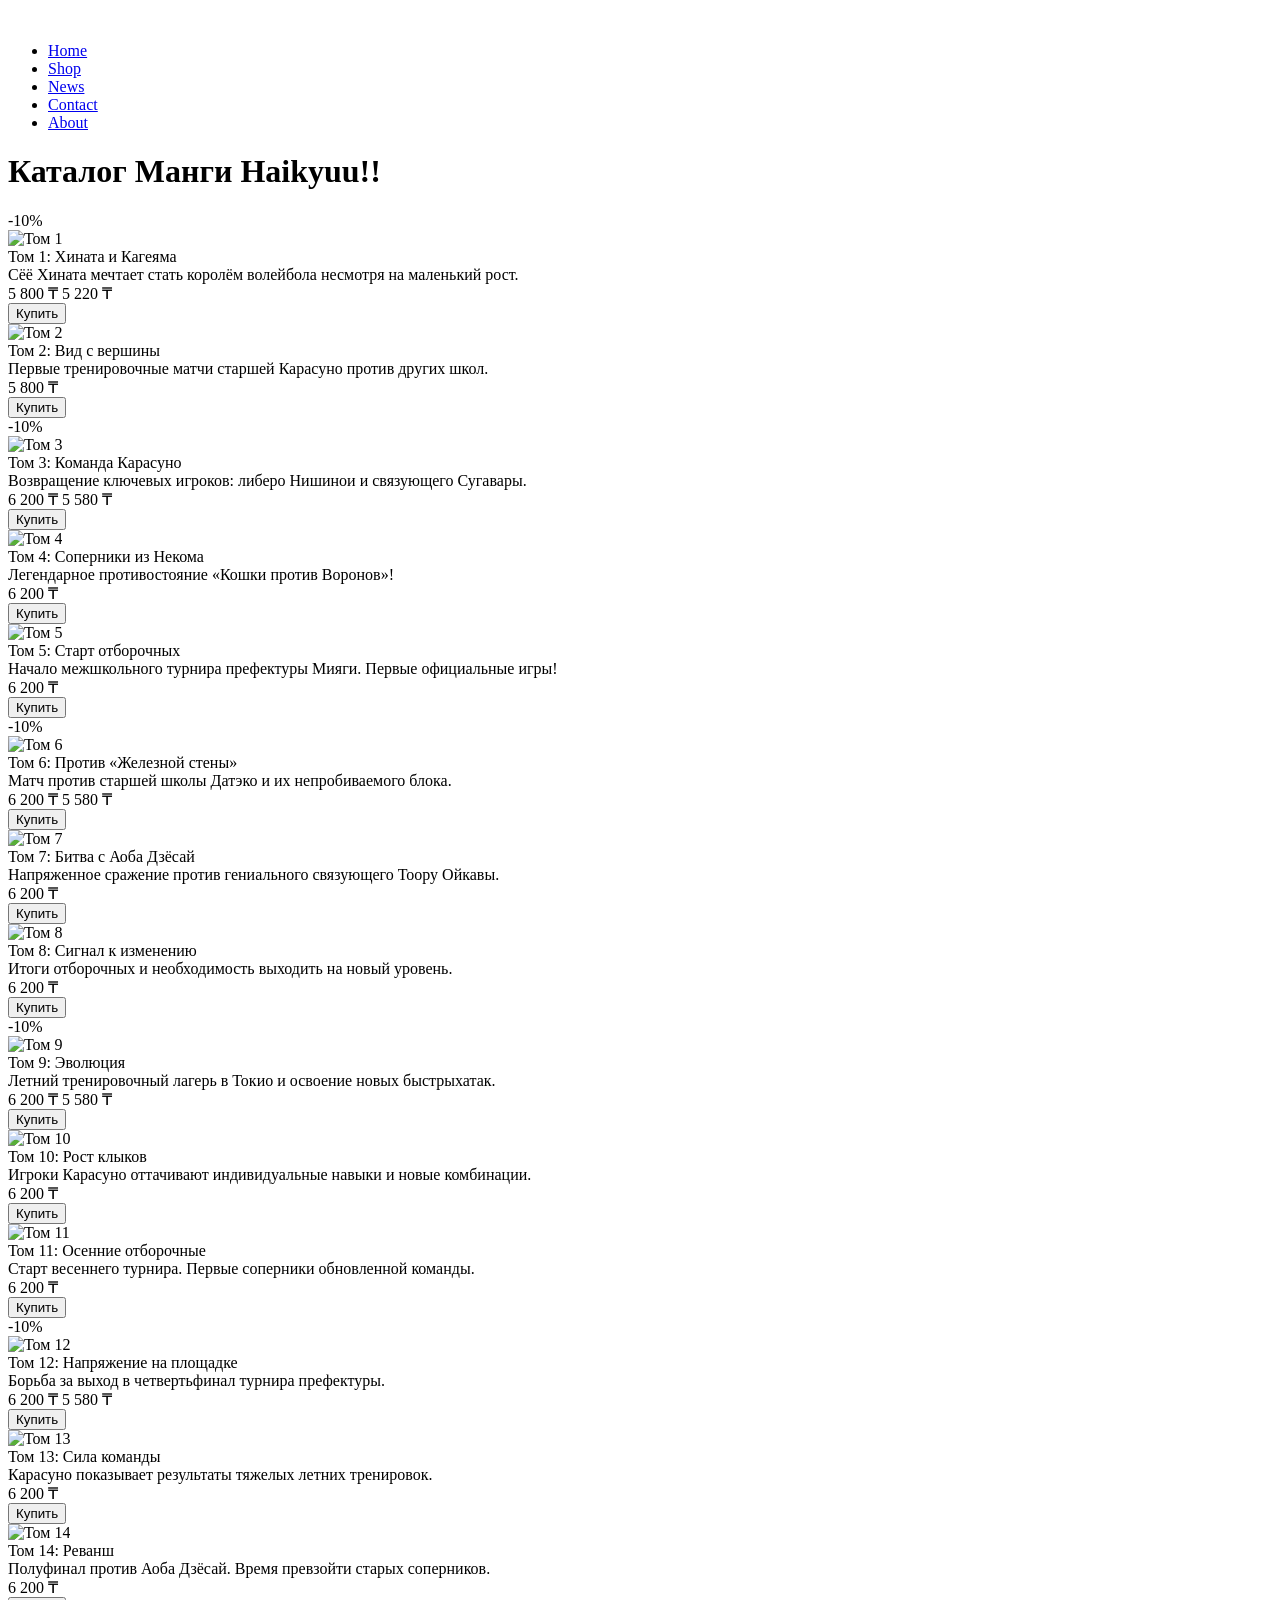
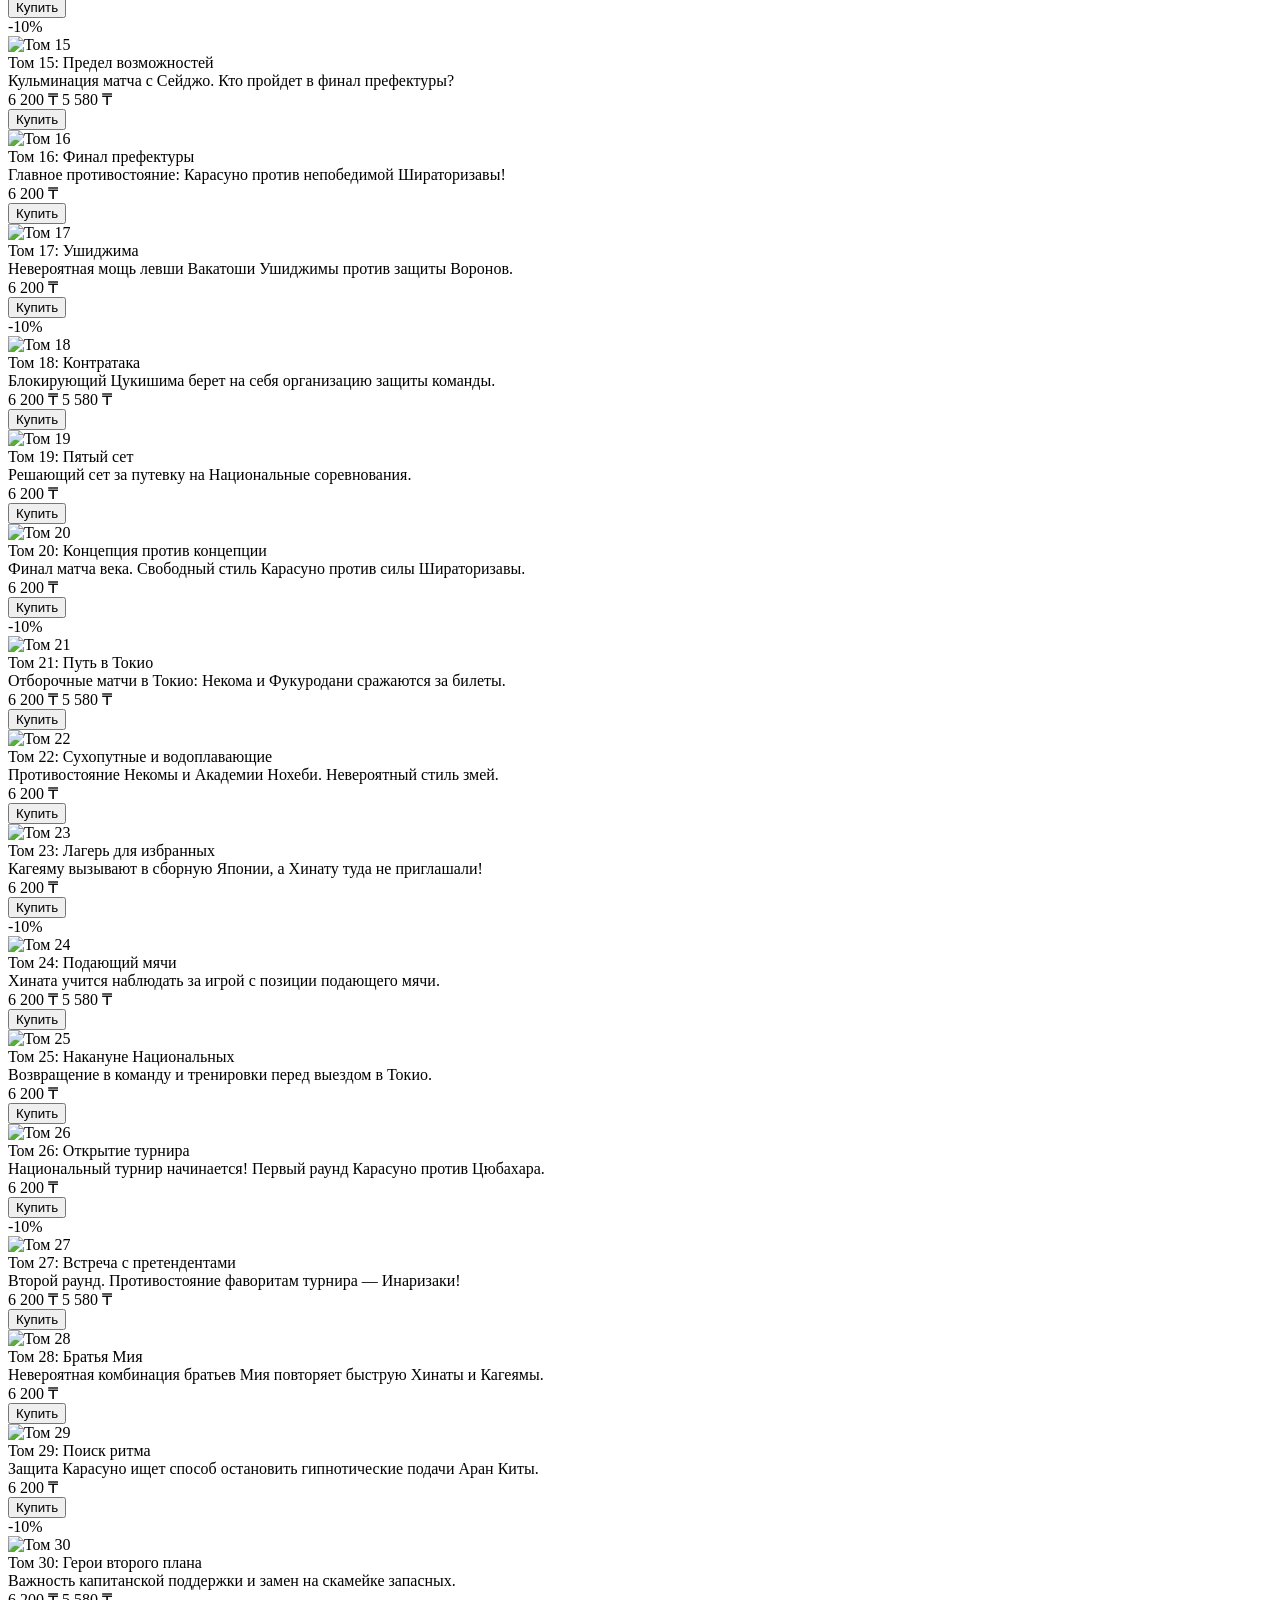
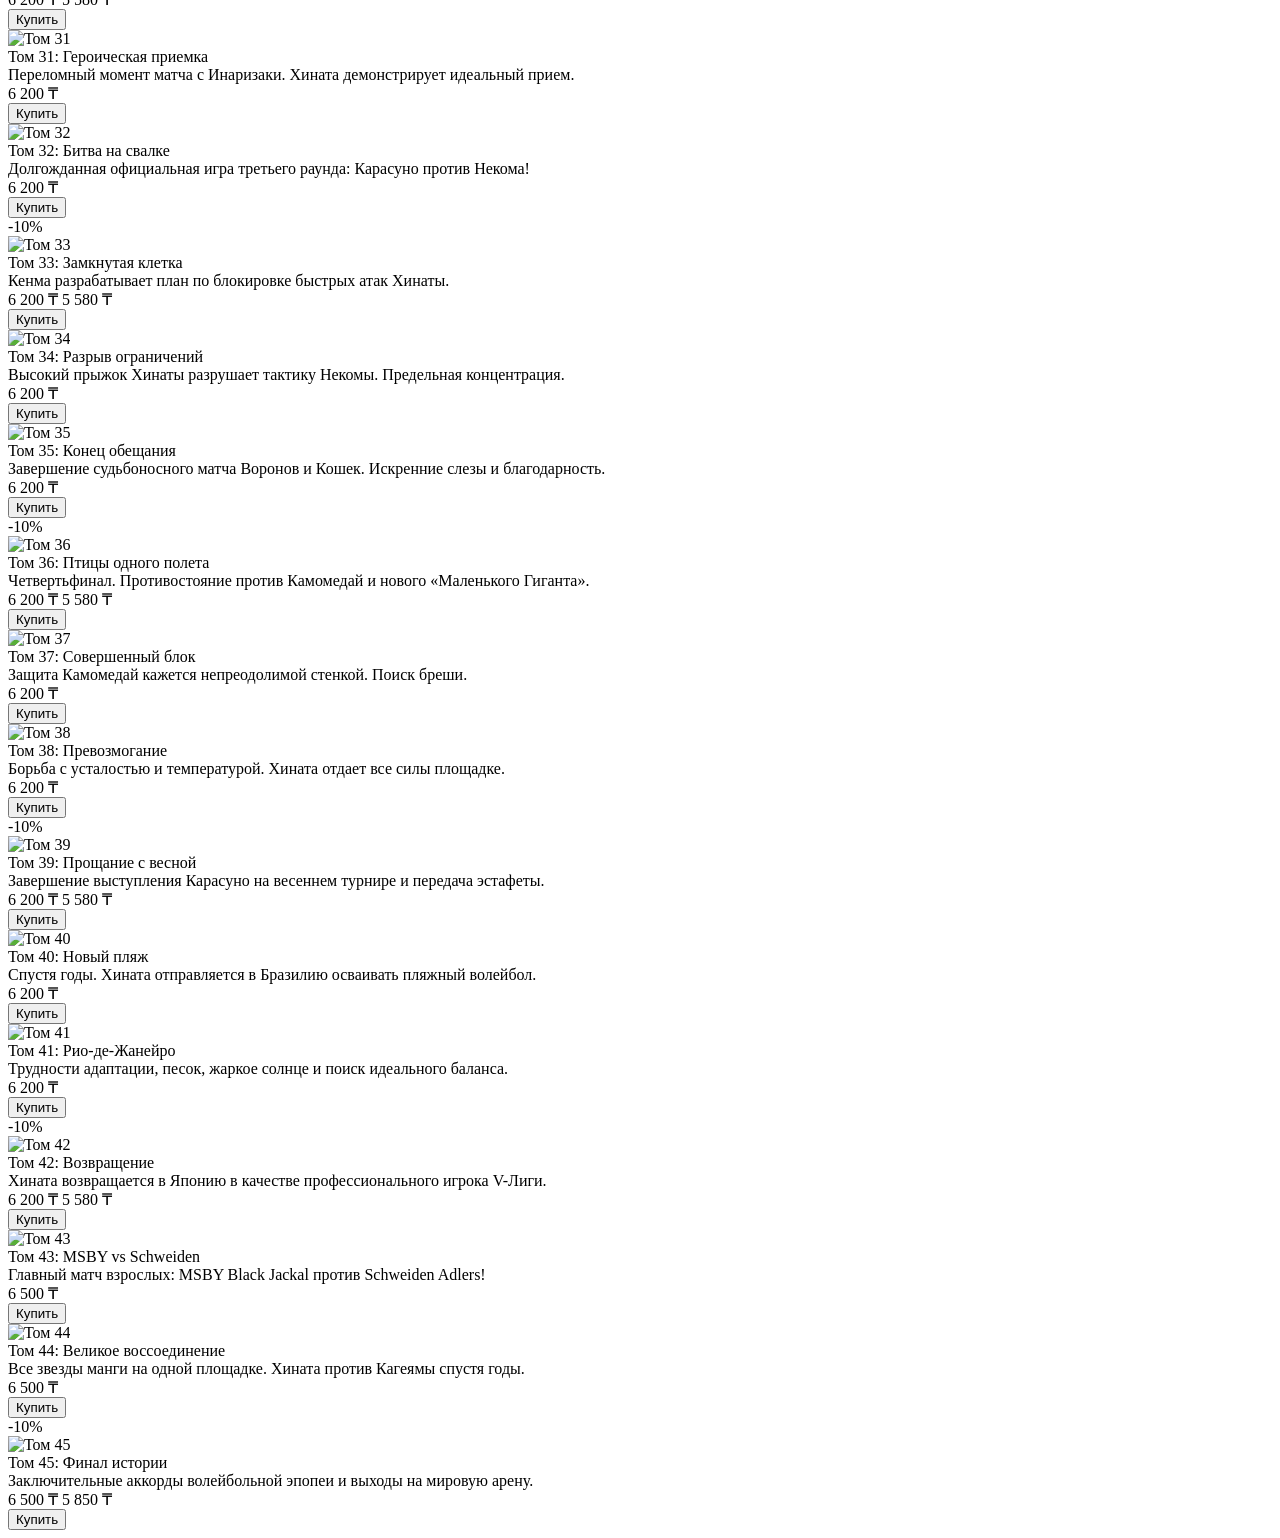
==== manga.html @ 7423c086 "add all files" ====
<!DOCTYPE html>
<html lang="en">
<head>
    <meta charset="UTF-8">
    <meta name="viewport" content="width=device-width, initial-scale=1.0">
    <title>Hakiyuu Store - Manga Catalog</title>
</head>
<body>
 <header>
        <div class="logo">
            <a href="./Project.html">
                <img src="https://logos-world.net/wp-content/uploads/2021/08/Haikyuu-Logo.png" alt="">
            </a></div>
        <ul>
            <li><a href="./Project.html">Home</a></li>
            <li><a href="#shop">Shop</a></li>
            <li><a href="#news">News</a></li>
            <li><a href="#contact">Contact</a></li>
            <li><a href="#about">About</a></li>
        </ul>
    </header>

    <h1 class="page-title">Каталог Манги Haikyuu!!</h1>

    <div class="catalog-grid">

        <div class="card">
            <span class="discount-badge">-10%</span>
            <div class="card-img-wrap">
                <img src="https://dw9to29mmj727.cloudfront.net/products/1421587661.jpg" alt="Том 1">
            </div>
            <div class="card-body">
                <div>
                    <div class="card-title">Том 1: Хината и Кагеяма</div>
                    <div class="card-text">Сёё Хината мечтает стать королём волейбола несмотря на маленький рост.</div>
                </div>
                <div class="card-footer">
                    <div class="price-container">
                        <span class="old-price">5 800 ₸</span>
                        <span class="price">5 220 ₸</span>
                    </div>
                    <button class="btn-buy">Купить</button>
                </div>
            </div>
        </div>

        <div class="card">
            <div class="card-img-wrap">
                <img src="https://dw9to29mmj727.cloudfront.net/products/142158767X.jpg" alt="Том 2">
            </div>
            <div class="card-body">
                <div>
                    <div class="card-title">Том 2: Вид с вершины</div>
                    <div class="card-text">Первые тренировочные матчи старшей Карасуно против других школ.</div>
                </div>
                <div class="card-footer">
                    <div class="price-container">
                        <span class="price">5 800 ₸</span>
                    </div>
                    <button class="btn-buy">Купить</button>
                </div>
            </div>
        </div>

        <div class="card">
            <span class="discount-badge">-10%</span>
            <div class="card-img-wrap">
                <img src="https://dw9to29mmj727.cloudfront.net/products/1421587688.jpg" alt="Том 3">
            </div>
            <div class="card-body">
                <div>
                    <div class="card-title">Том 3: Команда Карасуно</div>
                    <div class="card-text">Возвращение ключевых игроков: либеро Нишинои и связующего Сугавары.</div>
                </div>
                <div class="card-footer">
                    <div class="price-container">
                        <span class="old-price">6 200 ₸</span>
                        <span class="price">5 580 ₸</span>
                    </div>
                    <button class="btn-buy">Купить</button>
                </div>
            </div>
        </div>

        <div class="card">
            <div class="card-img-wrap">
                <img src="https://dw9to29mmj727.cloudfront.net/products/1421587696.jpg" alt="Том 4">
            </div>
            <div class="card-body">
                <div>
                    <div class="card-title">Том 4: Соперники из Некома</div>
                    <div class="card-text">Легендарное противостояние «Кошки против Воронов»!</div>
                </div>
                <div class="card-footer">
                    <div class="price-container">
                        <span class="price">6 200 ₸</span>
                    </div>
                    <button class="btn-buy">Купить</button>
                </div>
            </div>
        </div>

        <div class="card">
            <div class="card-img-wrap">
                <img src="https://dw9to29mmj727.cloudfront.net/products/142158770X.jpg" alt="Том 5"></div>
            <div class="card-body">
                <div>
                    <div class="card-title">Том 5: Старт отборочных</div>
                    <div class="card-text">Начало межшкольного турнира префектуры Мияги. Первые официальные игры!</div>
                </div>
                <div class="card-footer">
                    <div class="price-container"><span class="price">6 200 ₸</span></div>
                    <button class="btn-buy">Купить</button>
                </div>
            </div>
        </div>

        <div class="card">
            <span class="discount-badge">-10%</span>
            <div class="card-img-wrap">
                <img src="https://dw9to29mmj727.cloudfront.net/products/1421588587.jpg" alt="Том 6"></div>
            <div class="card-body">
                <div>
                    <div class="card-title">Том 6: Против «Железной стены»</div>
                    <div class="card-text">Матч против старшей школы Датэко и их непробиваемого блока.</div>
                </div>
                <div class="card-footer">
                    <div class="price-container">
                        <span class="old-price">6 200 ₸</span>
                        <span class="price">5 580 ₸</span>
                    </div>
                    <button class="btn-buy">Купить</button>
                </div>
            </div>
        </div>

        <div class="card">
            <div class="card-img-wrap">
                <img src="https://dw9to29mmj727.cloudfront.net/products/142159062X.jpg" alt="Том 7"></div>
            <div class="card-body">
                <div>
                    <div class="card-title">Том 7: Битва с Аоба Дзёсай</div>
                    <div class="card-text">Напряженное сражение против гениального связующего Тоору Ойкавы.</div>
                </div>
                <div class="card-footer">
                    <div class="price-container"><span class="price">6 200 ₸</span></div>
                    <button class="btn-buy">Купить</button>
                </div>
            </div>
        </div>

        <div class="card">
            <div class="card-img-wrap">
                <img src="https://dw9to29mmj727.cloudfront.net/products/1421590980.jpg" alt="Том 8"></div>
            <div class="card-body">
                <div>
                    <div class="card-title">Том 8: Сигнал к изменению</div>
                    <div class="card-text">Итоги отборочных и необходимость выходить на новый уровень.</div>
                </div>
                <div class="card-footer">
                    <div class="price-container"><span class="price">6 200 ₸</span></div>
                    <button class="btn-buy">Купить</button>
                </div>
            </div>
        </div>

        <div class="card">
            <span class="discount-badge">-10%</span>
            <div class="card-img-wrap">
                <img src="https://dw9to29mmj727.cloudfront.net/products/1421590999.jpg" alt="Том 9"></div>
            <div class="card-body">
                <div>
                    <div class="card-title">Том 9: Эволюция</div>
                    <div class="card-text">Летний тренировочный лагерь в Токио и освоение новых быстрыхатак.</div>
                </div>
                <div class="card-footer">
                    <div class="price-container">
                        <span class="old-price">6 200 ₸</span>
                        <span class="price">5 580 ₸</span>
                    </div>
                    <button class="btn-buy">Купить</button>
                </div>
            </div>
        </div>

        <div class="card">
            <div class="card-img-wrap">
                <img src="https://dw9to29mmj727.cloudfront.net/products/1421591006.jpg" alt="Том 10"></div>
            <div class="card-body">
                <div>
                    <div class="card-title">Том 10: Рост клыков</div>
                    <div class="card-text">Игроки Карасуно оттачивают индивидуальные навыки и новые комбинации.</div>
                </div>
                <div class="card-footer">
                    <div class="price-container"><span class="price">6 200 ₸</span></div>
                    <button class="btn-buy">Купить</button>
                </div>
            </div>
        </div>

        <div class="card">
            <div class="card-img-wrap">
                <img src="https://dw9to29mmj727.cloudfront.net/products/1421591014.jpg" alt="Том 11"></div>
            <div class="card-body">
                <div>
                    <div class="card-title">Том 11: Осенние отборочные</div>
                    <div class="card-text">Старт весеннего турнира. Первые соперники обновленной команды.</div>
                </div>
                <div class="card-footer">
                    <div class="price-container"><span class="price">6 200 ₸</span></div>
                    <button class="btn-buy">Купить</button>
                </div>
            </div>
        </div>

        <div class="card">
            <span class="discount-badge">-10%</span>
            <div class="card-img-wrap">
                <img src="https://dw9to29mmj727.cloudfront.net/products/1421591022.jpg" alt="Том 12"></div>
            <div class="card-body">
                <div>
                    <div class="card-title">Том 12: Напряжение на площадке</div>
                    <div class="card-text">Борьба за выход в четвертьфинал турнира префектуры.</div>
                </div>
                <div class="card-footer">
                    <div class="price-container">
                        <span class="old-price">6 200 ₸</span>
                        <span class="price">5 580 ₸</span>
                    </div>
                    <button class="btn-buy">Купить</button>
                </div>
            </div>
        </div>

        <div class="card">
            <div class="card-img-wrap">
                <img src="https://dw9to29mmj727.cloudfront.net/products/1421591030.jpg" alt="Том 13"></div>
            <div class="card-body">
                <div>
                    <div class="card-title">Том 13: Сила команды</div>
                    <div class="card-text">Карасуно показывает результаты тяжелых летних тренировок.</div>
                </div>
                <div class="card-footer">
                    <div class="price-container"><span class="price">6 200 ₸</span></div>
                    <button class="btn-buy">Купить</button>
                </div>
            </div>
        </div>

        <div class="card">
            <div class="card-img-wrap">
                <img src="https://dw9to29mmj727.cloudfront.net/products/1421591049.jpg" alt="Том 14"></div>
            <div class="card-body">
                <div>
                    <div class="card-title">Том 14: Реванш</div>
                    <div class="card-text">Полуфинал против Аоба Дзёсай. Время превзойти старых соперников.</div>
                </div>
                <div class="card-footer">
                    <div class="price-container"><span class="price">6 200 ₸</span></div>
                    <button class="btn-buy">Купить</button>
                </div>
            </div>
        </div>

        <div class="card">
            <span class="discount-badge">-10%</span>
            <div class="card-img-wrap">
                <img src="https://dw9to29mmj727.cloudfront.net/products/1421591057.jpg" alt="Том 15"></div>
            <div class="card-body">
                <div>
                    <div class="card-title">Том 15: Предел возможностей</div>
                    <div class="card-text">Кульминация матча с Сейджо. Кто пройдет в финал префектуры?</div>
                </div>
                <div class="card-footer">
                    <div class="price-container">
                        <span class="old-price">6 200 ₸</span>
                        <span class="price">5 580 ₸</span>
                    </div>
                    <button class="btn-buy">Купить</button>
                </div>
            </div>
        </div>

        <div class="card">
            <div class="card-img-wrap">
                <img src="https://dw9to29mmj727.cloudfront.net/products/1421591065.jpg" alt="Том 16"></div>
            <div class="card-body">
                <div>
                    <div class="card-title">Том 16: Финал префектуры</div>
                    <div class="card-text">Главное противостояние: Карасуно против непобедимой Шираторизавы!</div>
                </div>
                <div class="card-footer">
                    <div class="price-container"><span class="price">6 200 ₸</span></div>
                    <button class="btn-buy">Купить</button>
                </div>
            </div>
        </div>

        <div class="card">
            <div class="card-img-wrap">
                <img src="https://dw9to29mmj727.cloudfront.net/products/1421591073.jpg" alt="Том 17"></div>
            <div class="card-body">
                <div>
                    <div class="card-title">Том 17: Ушиджима</div>
                    <div class="card-text">Невероятная мощь левши Вакатоши Ушиджимы против защиты Воронов.</div>
                </div>
                <div class="card-footer">
                    <div class="price-container"><span class="price">6 200 ₸</span></div>
                    <button class="btn-buy">Купить</button>
                </div>
            </div>
        </div>

        <div class="card">
            <span class="discount-badge">-10%</span>
            <div class="card-img-wrap">
                <img src="https://dw9to29mmj727.cloudfront.net/products/1421591081.jpg" alt="Том 18"></div>
            <div class="card-body">
                <div>
                    <div class="card-title">Том 18: Контратака</div>
                    <div class="card-text">Блокирующий Цукишима берет на себя организацию защиты команды.</div>
                </div>
                <div class="card-footer">
                    <div class="price-container">
                        <span class="old-price">6 200 ₸</span>
                        <span class="price">5 580 ₸</span>
                    </div>
                    <button class="btn-buy">Купить</button>
                </div>
            </div>
        </div>

        <div class="card">
            <div class="card-img-wrap">
                <img src="https://dw9to29mmj727.cloudfront.net/products/142159109X.jpg" alt="Том 19"></div>
            <div class="card-body">
                <div>
                    <div class="card-title">Том 19: Пятый сет</div>
                    <div class="card-text">Решающий сет за путевку на Национальные соревнования.</div>
                </div>
                <div class="card-footer">
                    <div class="price-container"><span class="price">6 200 ₸</span></div>
                    <button class="btn-buy">Купить</button>
                </div>
            </div>
        </div>

        <div class="card">
            <div class="card-img-wrap">
                <img src="https://dw9to29mmj727.cloudfront.net/products/1421596075.jpg" alt="Том 20"></div>
            <div class="card-body">
                <div>
                    <div class="card-title">Том 20: Концепция против концепции</div>
                    <div class="card-text">Финал матча века. Свободный стиль Карасуно против силы Шираторизавы.</div>
                </div>
                <div class="card-footer">
                    <div class="price-container"><span class="price">6 200 ₸</span></div>
                    <button class="btn-buy">Купить</button></div>
            </div>
        </div>

        <div class="card">
            <span class="discount-badge">-10%</span>
            <div class="card-img-wrap">
                <img src="https://dw9to29mmj727.cloudfront.net/products/1421596083.jpg" alt="Том 21"></div>
            <div class="card-body">
                <div>
                    <div class="card-title">Том 21: Путь в Токио</div>
                    <div class="card-text">Отборочные матчи в Токио: Некома и Фукуродани сражаются за билеты.</div>
                </div>
                <div class="card-footer">
                    <div class="price-container">
                        <span class="old-price">6 200 ₸</span>
                        <span class="price">5 580 ₸</span>
                    </div>
                    <button class="btn-buy">Купить</button>
                </div>
            </div>
        </div>

        <div class="card">
            <div class="card-img-wrap">
                <img src="https://dw9to29mmj727.cloudfront.net/products/1421596091.jpg" alt="Том 22"></div>
            <div class="card-body">
                <div>
                    <div class="card-title">Том 22: Сухопутные и водоплавающие</div>
                    <div class="card-text">Противостояние Некомы и Академии Нохеби. Невероятный стиль змей.</div>
                </div>
                <div class="card-footer">
                    <div class="price-container"><span class="price">6 200 ₸</span></div>
                    <button class="btn-buy">Купить</button>
                </div>
            </div>
        </div>

        <div class="card">
            <div class="card-img-wrap">
                <img src="https://dw9to29mmj727.cloudfront.net/products/1421596105.jpg" alt="Том 23"></div>
            <div class="card-body">
                <div>
                    <div class="card-title">Том 23: Лагерь для избранных</div>
                    <div class="card-text">Кагеяму вызывают в сборную Японии, а Хинату туда не приглашали!</div>
                </div>
                <div class="card-footer">
                    <div class="price-container"><span class="price">6 200 ₸</span></div>
                    <button class="btn-buy">Купить</button>
                </div>
            </div>
        </div>

        <div class="card">
            <span class="discount-badge">-10%</span>
            <div class="card-img-wrap">
                <img src="https://dw9to29mmj727.cloudfront.net/products/1421596113.jpg" alt="Том 24"></div>
            <div class="card-body">
                <div>
                    <div class="card-title">Том 24: Подающий мячи</div>
                    <div class="card-text">Хината учится наблюдать за игрой с позиции подающего мячи.</div>
                </div>
                <div class="card-footer">
                    <div class="price-container">
                        <span class="old-price">6 200 ₸</span>
                        <span class="price">5 580 ₸</span>
                    </div>
                    <button class="btn-buy">Купить</button>
                </div>
            </div>
        </div>

        <div class="card">
            <div class="card-img-wrap">
                <img src="https://dw9to29mmj727.cloudfront.net/products/1421598078.jpg" alt="Том 25"></div>
            <div class="card-body">
                <div>
                    <div class="card-title">Том 25: Накануне Национальных</div>
                    <div class="card-text">Возвращение в команду и тренировки перед выездом в Токио.</div>
                </div>
                <div class="card-footer">
                    <div class="price-container"><span class="price">6 200 ₸</span></div>
                    <button class="btn-buy">Купить</button>
                </div>
            </div>
        </div>

        <div class="card">
            <div class="card-img-wrap">
                <img src="https://dw9to29mmj727.cloudfront.net/products/1421598175.jpg" alt="Том 26"></div>
            <div class="card-body">
                <div>
                    <div class="card-title">Том 26: Открытие турнира</div>
                    <div class="card-text">Национальный турнир начинается! Первый раунд Карасуно против Цюбахара.</div>
                </div>
                <div class="card-footer">
                    <div class="price-container"><span class="price">6 200 ₸</span></div>
                    <button class="btn-buy">Купить</button>
                </div>
            </div>
        </div>

        <div class="card">
            <span class="discount-badge">-10%</span>
            <div class="card-img-wrap">
                <img src="https://dw9to29mmj727.cloudfront.net/products/1974700410.jpg" alt="Том 27"></div>
            <div class="card-body">
                <div>
                    <div class="card-title">Том 27: Встреча с претендентами</div>
                    <div class="card-text">Второй раунд. Противостояние фаворитам турнира — Инаризаки!</div>
                </div>
                <div class="card-footer">
                    <div class="price-container">
                        <span class="old-price">6 200 ₸</span>
                        <span class="price">5 580 ₸</span>
                    </div>
                    <button class="btn-buy">Купить</button>
                </div>
            </div>
        </div>

        <div class="card">
            <div class="card-img-wrap">
                <img src="https://dw9to29mmj727.cloudfront.net/products/1974701050.jpg" alt="Том 28"></div>
            <div class="card-body">
                <div>
                    <div class="card-title">Том 28: Братья Мия</div>
                    <div class="card-text">Невероятная комбинация братьев Мия повторяет быструю Хинаты и Кагеямы.</div>
                </div>
                <div class="card-footer">
                    <div class="price-container"><span class="price">6 200 ₸</span></div>
                    <button class="btn-buy">Купить</button>
                </div>
            </div>
        </div>

        <div class="card">
            <div class="card-img-wrap">
                <img src="https://dw9to29mmj727.cloudfront.net/products/1974702200.jpg" alt="Том 29"></div>
            <div class="card-body">
                <div>
                    <div class="card-title">Том 29: Поиск ритма</div>
                    <div class="card-text">Защита Карасуно ищет способ остановить гипнотические подачи Аран Киты.</div>
                </div>
                <div class="card-footer">
                    <div class="price-container"><span class="price">6 200 ₸</span></div>
                    <button class="btn-buy">Купить</button>
                </div>
            </div>
        </div>

        <div class="card">
            <span class="discount-badge">-10%</span>
            <div class="card-img-wrap">
                <img src="https://dw9to29mmj727.cloudfront.net/products/1974702588.jpg" alt="Том 30"></div>
            <div class="card-body">
                <div>
                    <div class="card-title">Том 30: Герои второго плана</div>
                    <div class="card-text">Важность капитанской поддержки и замен на скамейке запасных.</div>
                </div>
                <div class="card-footer">
                    <div class="price-container">
                        <span class="old-price">6 200 ₸</span>
                        <span class="price">5 580 ₸</span>
                    </div>
                    <button class="btn-buy">Купить</button>
                </div>
            </div>
        </div>

        <div class="card">
            <div class="card-img-wrap">
                <img src="https://dw9to29mmj727.cloudfront.net/products/1974703959.jpg" alt="Том 31"></div>
            <div class="card-body">
                <div>
                    <div class="card-title">Том 31: Героическая приемка</div>
                    <div class="card-text">Переломный момент матча с Инаризаки. Хината демонстрирует идеальный прием.</div>
                </div>
                <div class="card-footer">
                    <div class="price-container"><span class="price">6 200 ₸</span></div>
                    <button class="btn-buy">Купить</button>
                </div>
            </div>
        </div>

        <div class="card">
            <div class="card-img-wrap">
                <img src="https://dw9to29mmj727.cloudfront.net/products/1974705056.jpg" alt="Том 32"></div>
            <div class="card-body">
                <div>
                    <div class="card-title">Том 32: Битва на свалке</div>
                    <div class="card-text">Долгожданная официальная игра третьего раунда: Карасуно против Некома!</div>
                </div>
                <div class="card-footer">
                    <div class="price-container"><span class="price">6 200 ₸</span></div>
                    <button class="btn-buy">Купить</button>
                </div>
            </div>
        </div>

        <div class="card">
            <span class="discount-badge">-10%</span>
            <div class="card-img-wrap">
                <img src="https://dw9to29mmj727.cloudfront.net/products/1974707431.jpg" alt="Том 33"></div>
            <div class="card-body">
                <div>
                    <div class="card-title">Том 33: Замкнутая клетка</div>
                    <div class="card-text">Кенма разрабатывает план по блокировке быстрых атак Хинаты.</div>
                </div>
                <div class="card-footer">
                    <div class="price-container">
                        <span class="old-price">6 200 ₸</span>
                        <span class="price">5 580 ₸</span>
                    </div>
                    <button class="btn-buy">Купить</button>
                </div>
            </div>
        </div>

        <div class="card">
            <div class="card-img-wrap">
                <img src="https://dw9to29mmj727.cloudfront.net/products/1974707806.jpg" alt="Том 34"></div>
            <div class="card-body">
                <div>
                    <div class="card-title">Том 34: Разрыв ограничений</div>
                    <div class="card-text">Высокий прыжок Хинаты разрушает тактику Некомы. Предельная концентрация.</div>
                </div>
                <div class="card-footer">
                    <div class="price-container"><span class="price">6 200 ₸</span></div>
                    <button class="btn-buy">Купить</button>
                </div>
            </div>
        </div>

        <div class="card">
            <div class="card-img-wrap">
                <img src="https://dw9to29mmj727.cloudfront.net/products/1974709450.jpg" alt="Том 35"></div>
            <div class="card-body">
                <div>
                    <div class="card-title">Том 35: Конец обещания</div>
                    <div class="card-text">Завершение судьбоносного матча Воронов и Кошек. Искренние слезы и благодарность.</div>
                </div>
                <div class="card-footer">
                    <div class="price-container"><span class="price">6 200 ₸</span></div>
                    <button class="btn-buy">Купить</button>
                </div>
            </div>
        </div>

        <div class="card">
            <span class="discount-badge">-10%</span>
            <div class="card-img-wrap">
                <img src="https://dw9to29mmj727.cloudfront.net/products/1974710726.jpg" alt="Том 36"></div>
            <div class="card-body">
                <div>
                    <div class="card-title">Том 36: Птицы одного полета</div>
                    <div class="card-text">Четвертьфинал. Противостояние против Камомедай и нового «Маленького Гиганта».</div>
                </div>
                <div class="card-footer">
                    <div class="price-container">
                        <span class="old-price">6 200 ₸</span>
                        <span class="price">5 580 ₸</span>
                    </div>
                    <button class="btn-buy">Купить</button>
                </div>
            </div>
        </div>

        <div class="card">
            <div class="card-img-wrap">
                <img src="https://dw9to29mmj727.cloudfront.net/products/1974711692.jpg" alt="Том 37"></div>
            <div class="card-body">
                <div>
                    <div class="card-title">Том 37: Совершенный блок</div>
                    <div class="card-text">Защита Камомедай кажется непреодолимой стенкой. Поиск бреши.</div>
                </div>
                <div class="card-footer">
                    <div class="price-container"><span class="price">6 200 ₸</span></div>
                    <button class="btn-buy">Купить</button>
                </div>
            </div>
        </div>

        <div class="card">
            <div class="card-img-wrap">
                <img src="https://dw9to29mmj727.cloudfront.net/products/1974712575.jpg" alt="Том 38"></div>
            <div class="card-body">
                <div>
                    <div class="card-title">Том 38: Превозмогание</div>
                    <div class="card-text">Борьба с усталостью и температурой. Хината отдает все силы площадке.</div>
                </div>
                <div class="card-footer">
                    <div class="price-container"><span class="price">6 200 ₸</span></div>
                    <button class="btn-buy">Купить</button>
                </div>
            </div>
        </div>

        <div class="card">
            <span class="discount-badge">-10%</span>
            <div class="card-img-wrap">
                <img src="https://dw9to29mmj727.cloudfront.net/products/1974715272.jpg" alt="Том 39"></div>
            <div class="card-body">
                <div>
                    <div class="card-title">Том 39: Прощание с весной</div>
                    <div class="card-text">Завершение выступления Карасуно на весеннем турнире и передача эстафеты.</div>
                </div>
                <div class="card-footer">
                    <div class="price-container">
                        <span class="old-price">6 200 ₸</span>
                        <span class="price">5 580 ₸</span>
                    </div>
                    <button class="btn-buy">Купить</button>
                </div>
            </div>
        </div>

        <div class="card">
            <div class="card-img-wrap">
                <img src="https://dw9to29mmj727.cloudfront.net/products/1974717305.jpg" alt="Том 40"></div>
            <div class="card-body">
                <div>
                    <div class="card-title">Том 40: Новый пляж</div>
                    <div class="card-text">Спустя годы. Хината отправляется в Бразилию осваивать пляжный волейбол.</div>
                </div>
                <div class="card-footer">
                    <div class="price-container"><span class="price">6 200 ₸</span></div>
                    <button class="btn-buy">Купить</button>
                </div>
            </div>
        </div>

        <div class="card">
            <div class="card-img-wrap">
                <img src="https://dw9to29mmj727.cloudfront.net/products/1974718123.jpg" alt="Том 41"></div>
            <div class="card-body">
                <div>
                    <div class="card-title">Том 41: Рио-де-Жанейро</div>
                    <div class="card-text">Трудности адаптации, песок, жаркое солнце и поиск идеального баланса.</div>
                </div>
                <div class="card-footer">
                    <div class="price-container"><span class="price">6 200 ₸</span></div>
                    <button class="btn-buy">Купить</button>
                </div>
            </div>
        </div>

        <div class="card">
            <span class="discount-badge">-10%</span>
            <div class="card-img-wrap">
                <img src="https://dw9to29mmj727.cloudfront.net/products/1974719758.jpg" alt="Том 42"></div>
            <div class="card-body">
                <div>
                    <div class="card-title">Том 42: Возвращение</div>
                    <div class="card-text">Хината возвращается в Японию в качестве профессионального игрока V-Лиги.</div>
                </div>
                <div class="card-footer">
                    <div class="price-container">
                        <span class="old-price">6 200 ₸</span>
                        <span class="price">5 580 ₸</span>
                    </div>
                    <button class="btn-buy">Купить</button>
                </div>
            </div>
        </div>

        <div class="card">
            <div class="card-img-wrap">
                <img src="https://dw9to29mmj727.cloudfront.net/products/1974720985.jpg" alt="Том 43"></div>
            <div class="card-body">
                <div>
                    <div class="card-title">Том 43: MSBY vs Schweiden</div>
                    <div class="card-text">Главный матч взрослых: MSBY Black Jackal против Schweiden Adlers!</div>
                </div>
                <div class="card-footer">
                    <div class="price-container"><span class="price">6 500 ₸</span></div>
                    <button class="btn-buy">Купить</button>
                </div>
            </div>
        </div>

        <div class="card">
            <div class="card-img-wrap">
                <img src="https://dw9to29mmj727.cloudfront.net/products/197472283X.jpg" alt="Том 44"></div>
            <div class="card-body">
                <div>
                    <div class="card-title">Том 44: Великое воссоединение</div>
                    <div class="card-text">Все звезды манги на одной площадке. Хината против Кагеямы спустя годы.</div>
                </div>
                <div class="card-footer">
                    <div class="price-container"><span class="price">6 500 ₸</span></div>
                    <button class="btn-buy">Купить</button>
                </div>
            </div>
        </div>

        <div class="card">
            <span class="discount-badge">-10%</span>
            <div class="card-img-wrap">
                <img src="https://dw9to29mmj727.cloudfront.net/products/197472364X.jpg" alt="Том 45"></div>
            <div class="card-body">
                <div>
                    <div class="card-title">Том 45: Финал истории</div>
                    <div class="card-text">Заключительные аккорды волейбольной эпопеи и выходы на мировую арену.</div>
                </div>
                <div class="card-footer">
                    <div class="price-container">
                        <span class="old-price">6 500 ₸</span>
                        <span class="price">5 850 ₸</span>
                    </div>
                    <button class="btn-buy">Купить</button>
                </div>
            </div>
        </div>

    </div>

</body>
</html>
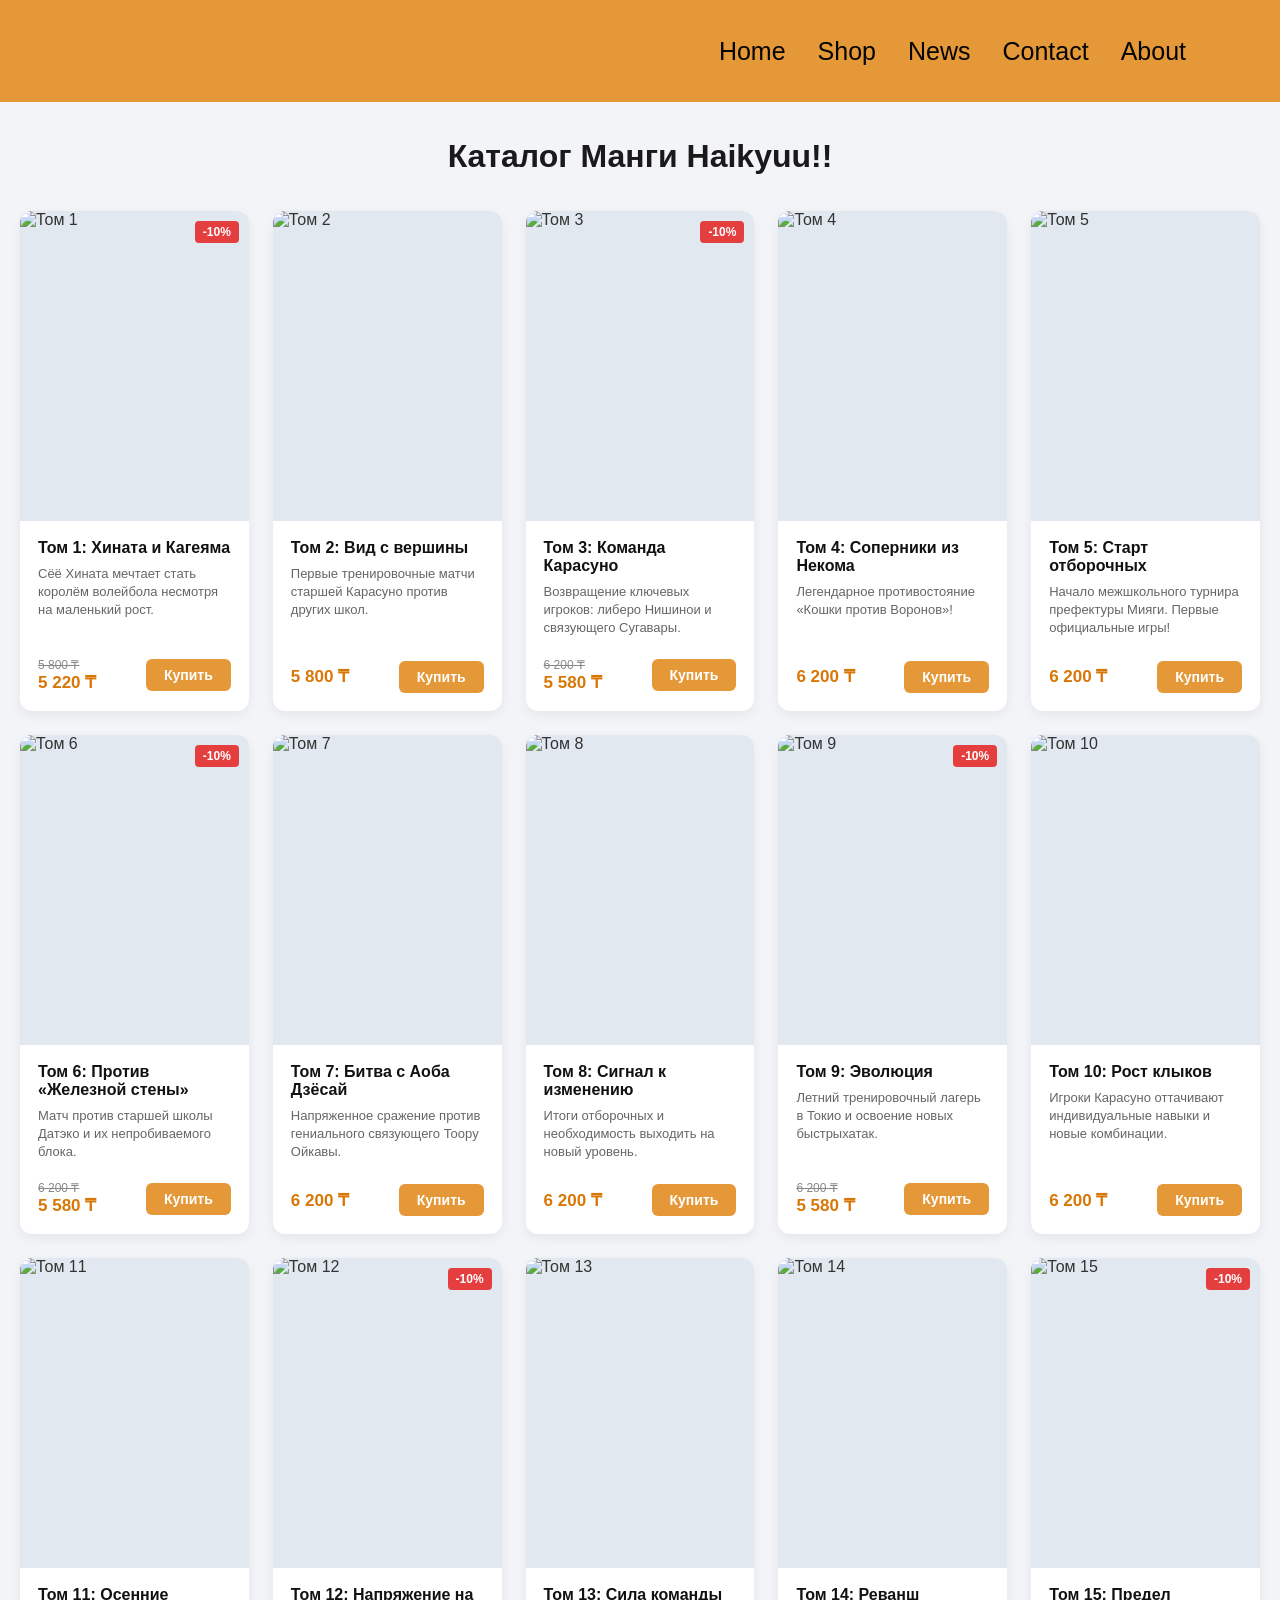
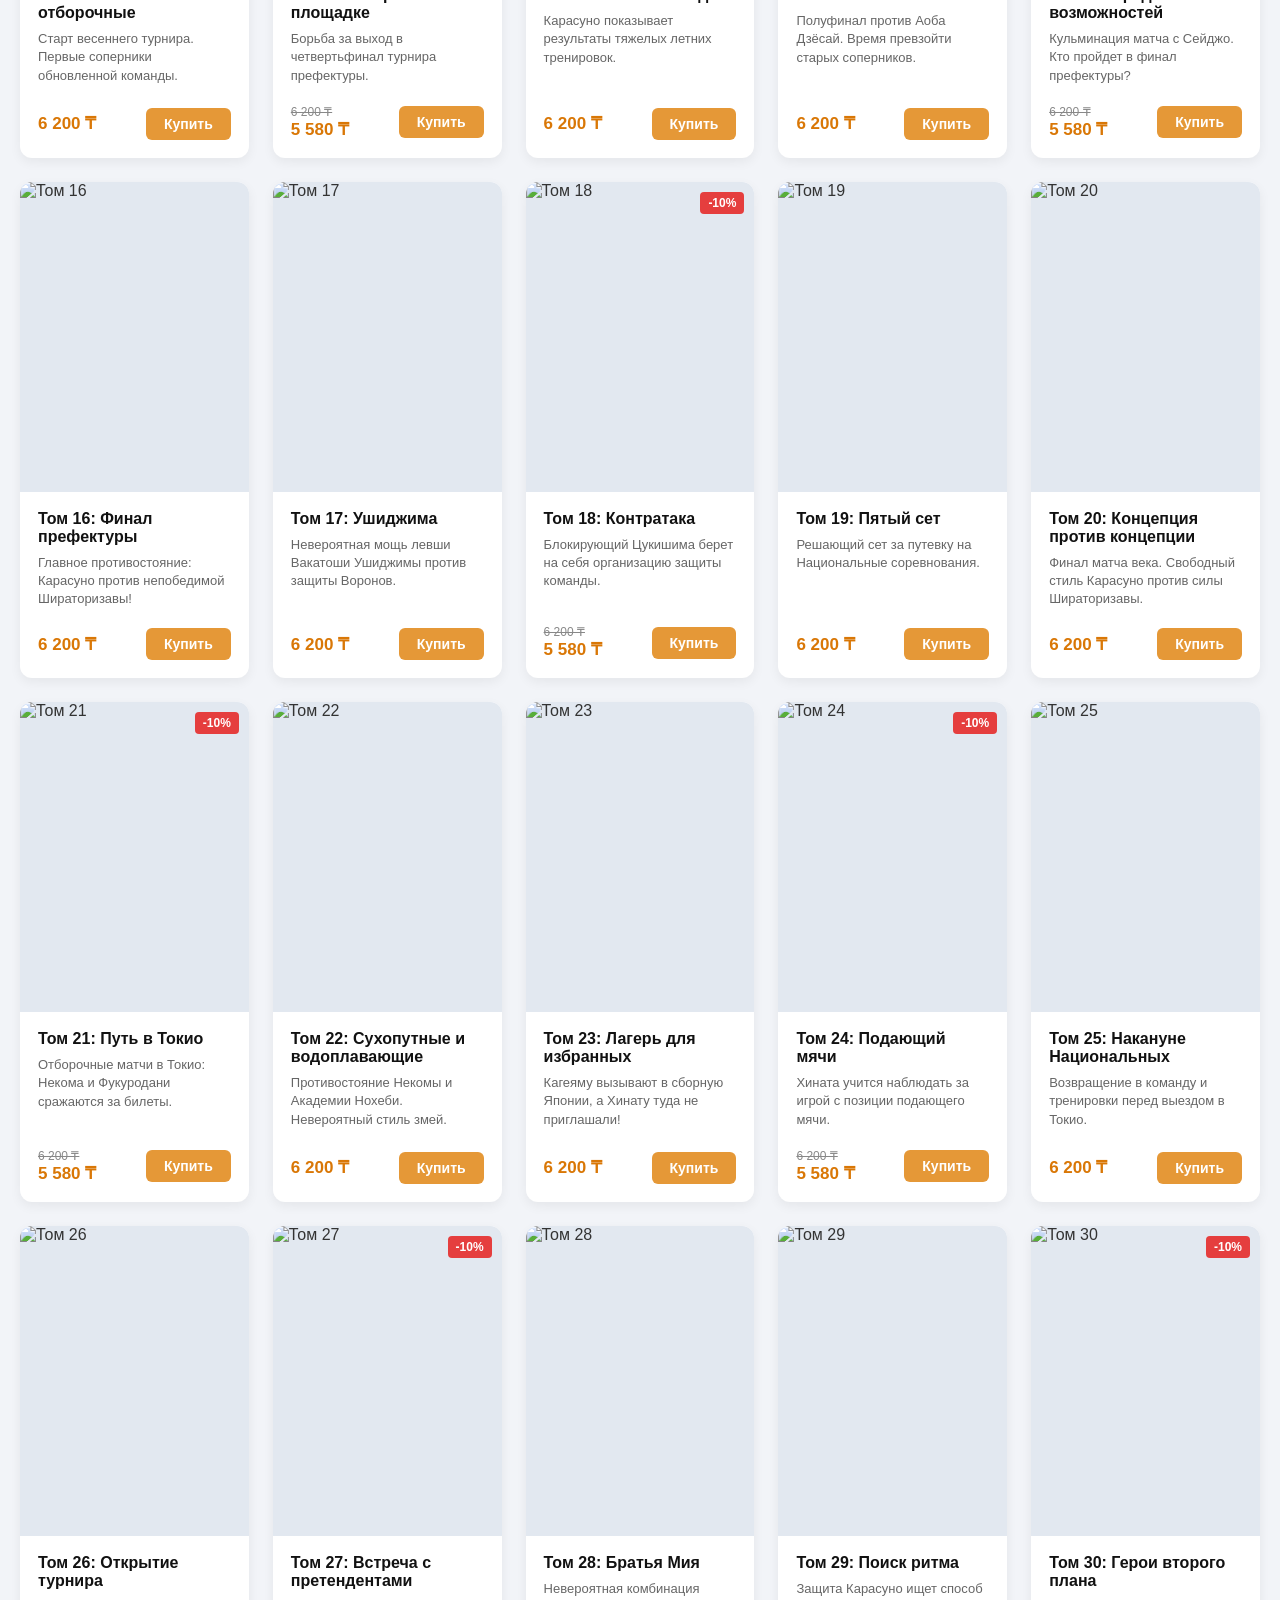
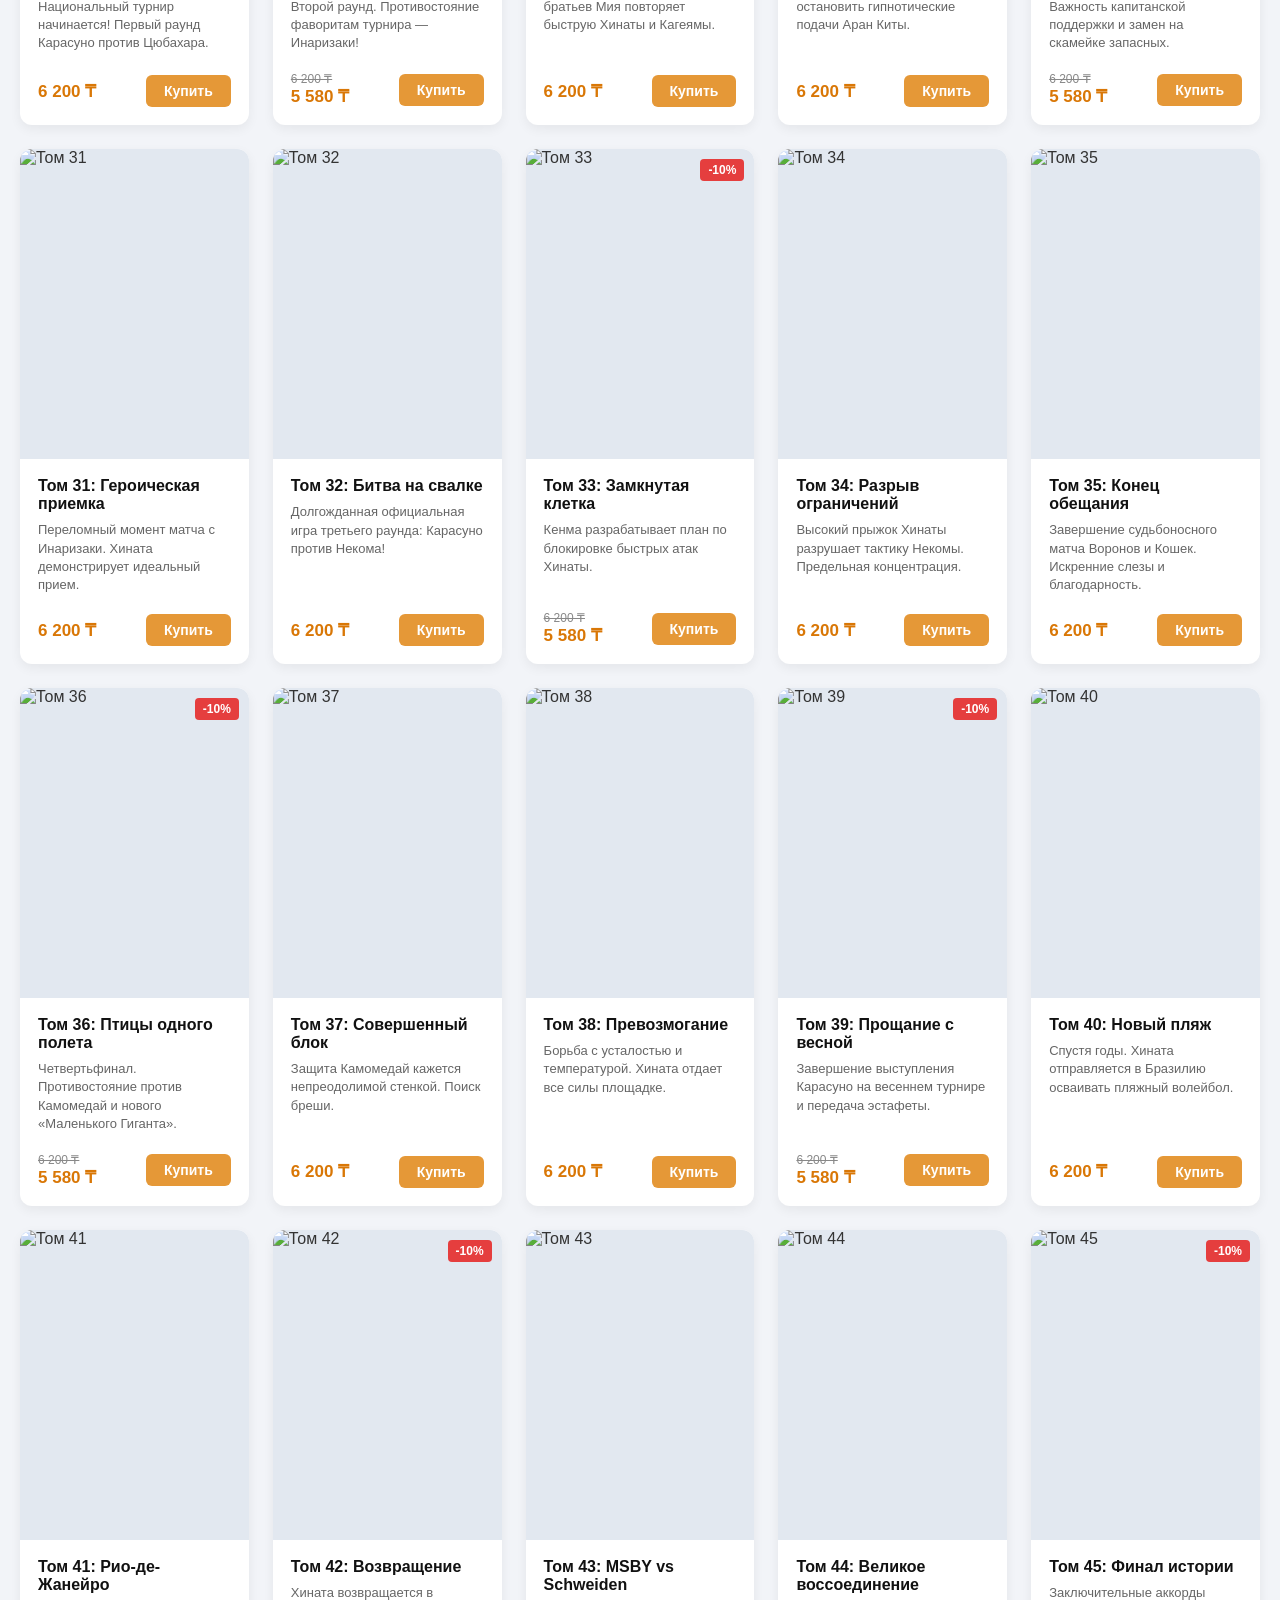
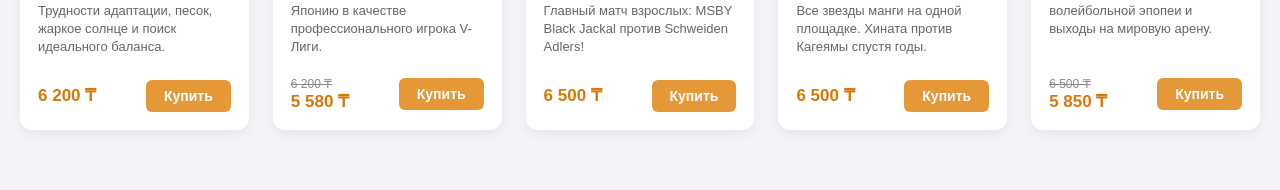
==== commit 8af44ce4: "Fixed mistakes" ====
--- a/manga.html
+++ b/manga.html
@@ -4,15 +4,16 @@
     <meta charset="UTF-8">
     <meta name="viewport" content="width=device-width, initial-scale=1.0">
     <title>Hakiyuu Store - Manga Catalog</title>
+    <link rel="stylesheet" href="./manga.css">
 </head>
 <body>
  <header>
         <div class="logo">
-            <a href="./Project.html">
+            <a href="./index.html">
                 <img src="https://logos-world.net/wp-content/uploads/2021/08/Haikyuu-Logo.png" alt="">
             </a></div>
         <ul>
-            <li><a href="./Project.html">Home</a></li>
+            <li><a href="./index.html">Home</a></li>
             <li><a href="#shop">Shop</a></li>
             <li><a href="#news">News</a></li>
             <li><a href="#contact">Contact</a></li>
--- a/manga.css
+++ b/manga.css
@@ -0,0 +1,159 @@
+ * {
+            box-sizing: border-box;
+            margin: 0;
+            padding: 0;
+            font-family: Arial, sans-serif;
+        }
+
+        body {
+            background-color: #f2f4f8;
+            color: #333;
+        }
+
+        header {
+            background-color: #e59837;
+            color: white;
+            padding: 16px 48px;
+            display: flex;
+            justify-content: space-between;
+            align-items: center;
+        }
+
+        .logo {
+            font-size: 24px;
+            font-weight: bold;
+        }
+        .logo img {
+            width: 150px;
+        }
+       ul {
+    margin-right: 30px;
+    font-size: 25px;
+    text-align: center;
+    display: flex;
+    align-items: center;
+    height: 70px;
+    list-style-type: none;
+    padding: 0;
+    background-color: transparent;
+}
+ul li {
+    float: left;
+}
+ul li a {
+    color: rgb(5, 5, 5);
+    text-align: center;
+    padding: 14px 16px; 
+    text-decoration: none;
+}
+ul li a:hover {
+    background-color: orange;
+}
+
+        .page-title {
+            text-align: center;
+            font-size: 32px;
+            font-weight: bold;
+            margin: 36px 0;
+            color: #1a1a1a;
+        }
+
+        .catalog-grid {
+            max-width: 1350px;
+            margin: 0 auto;
+            padding: 0 20px 60px 20px;
+            display: grid;
+            grid-template-columns: repeat(5, 1fr);
+            gap: 24px;
+        }
+
+        .card {
+            background: #ffffff;
+            border-radius: 12px;
+            overflow: hidden;
+            box-shadow: 0 4px 12px rgba(0, 0, 0, 0.06);
+            display: flex;
+            flex-direction: column;
+            justify-content: space-between;
+            position: relative;
+        }
+
+        .discount-badge {
+            position: absolute;
+            top: 10px;
+            right: 10px;
+            background-color: #e53e3e;
+            color: white;
+            font-size: 12px;
+            font-weight: bold;
+            padding: 4px 8px;
+            border-radius: 4px;
+        }
+
+        .card-img-wrap {
+            width: 100%;
+            height: 310px;
+            background-color: #e2e8f0;
+        }
+
+        .card-img-wrap img {
+            width: 100%;
+            height: 100%;
+            object-fit: cover;
+        }
+
+        .card-body {
+            padding: 18px;
+            display: flex;
+            flex-direction: column;
+            flex-grow: 1;
+            justify-content: space-between;
+        }
+
+        .card-title {
+            font-size: 16px;
+            font-weight: bold;
+            color: #111;
+            margin-bottom: 8px;
+        }
+
+        .card-text {
+            font-size: 13px;
+            color: #666;
+            line-height: 1.4;
+            margin-bottom: 20px;
+        }
+
+        .card-footer {
+            display: flex;
+            justify-content: space-between;
+            align-items: center;
+        }
+
+        .price-container {
+            display: flex;
+            flex-direction: column;
+        }
+
+        .old-price {
+            font-size: 12px;
+            color: #888;
+            text-decoration: line-through;
+        }
+
+        .price {
+            font-size: 17px;
+            font-weight: bold;
+            color: #d97706;
+        }
+
+        .btn-buy {
+            background-color: #e59837;
+            color: white;
+            border: none;
+            padding: 8px 18px;
+            border-radius: 6px;
+            font-size: 14px;
+            font-weight: bold;
+            cursor: pointer;
+        }
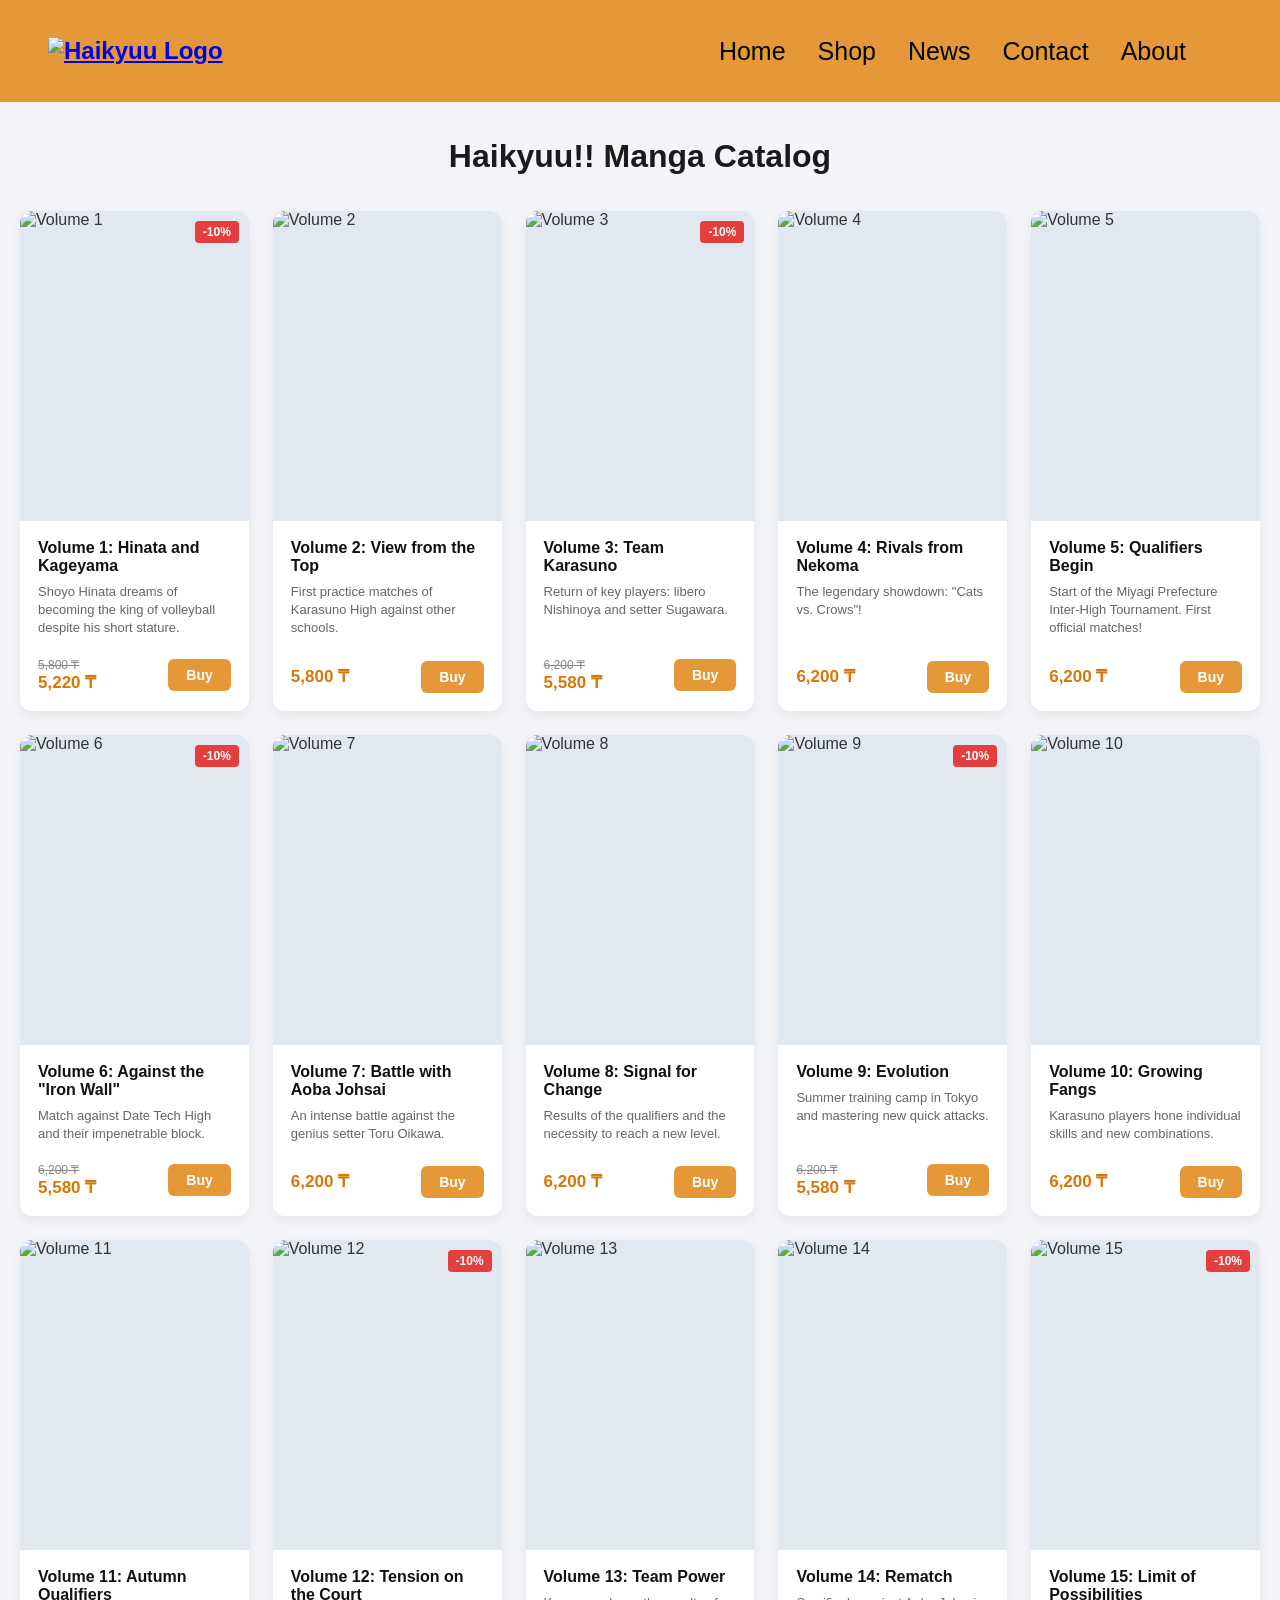
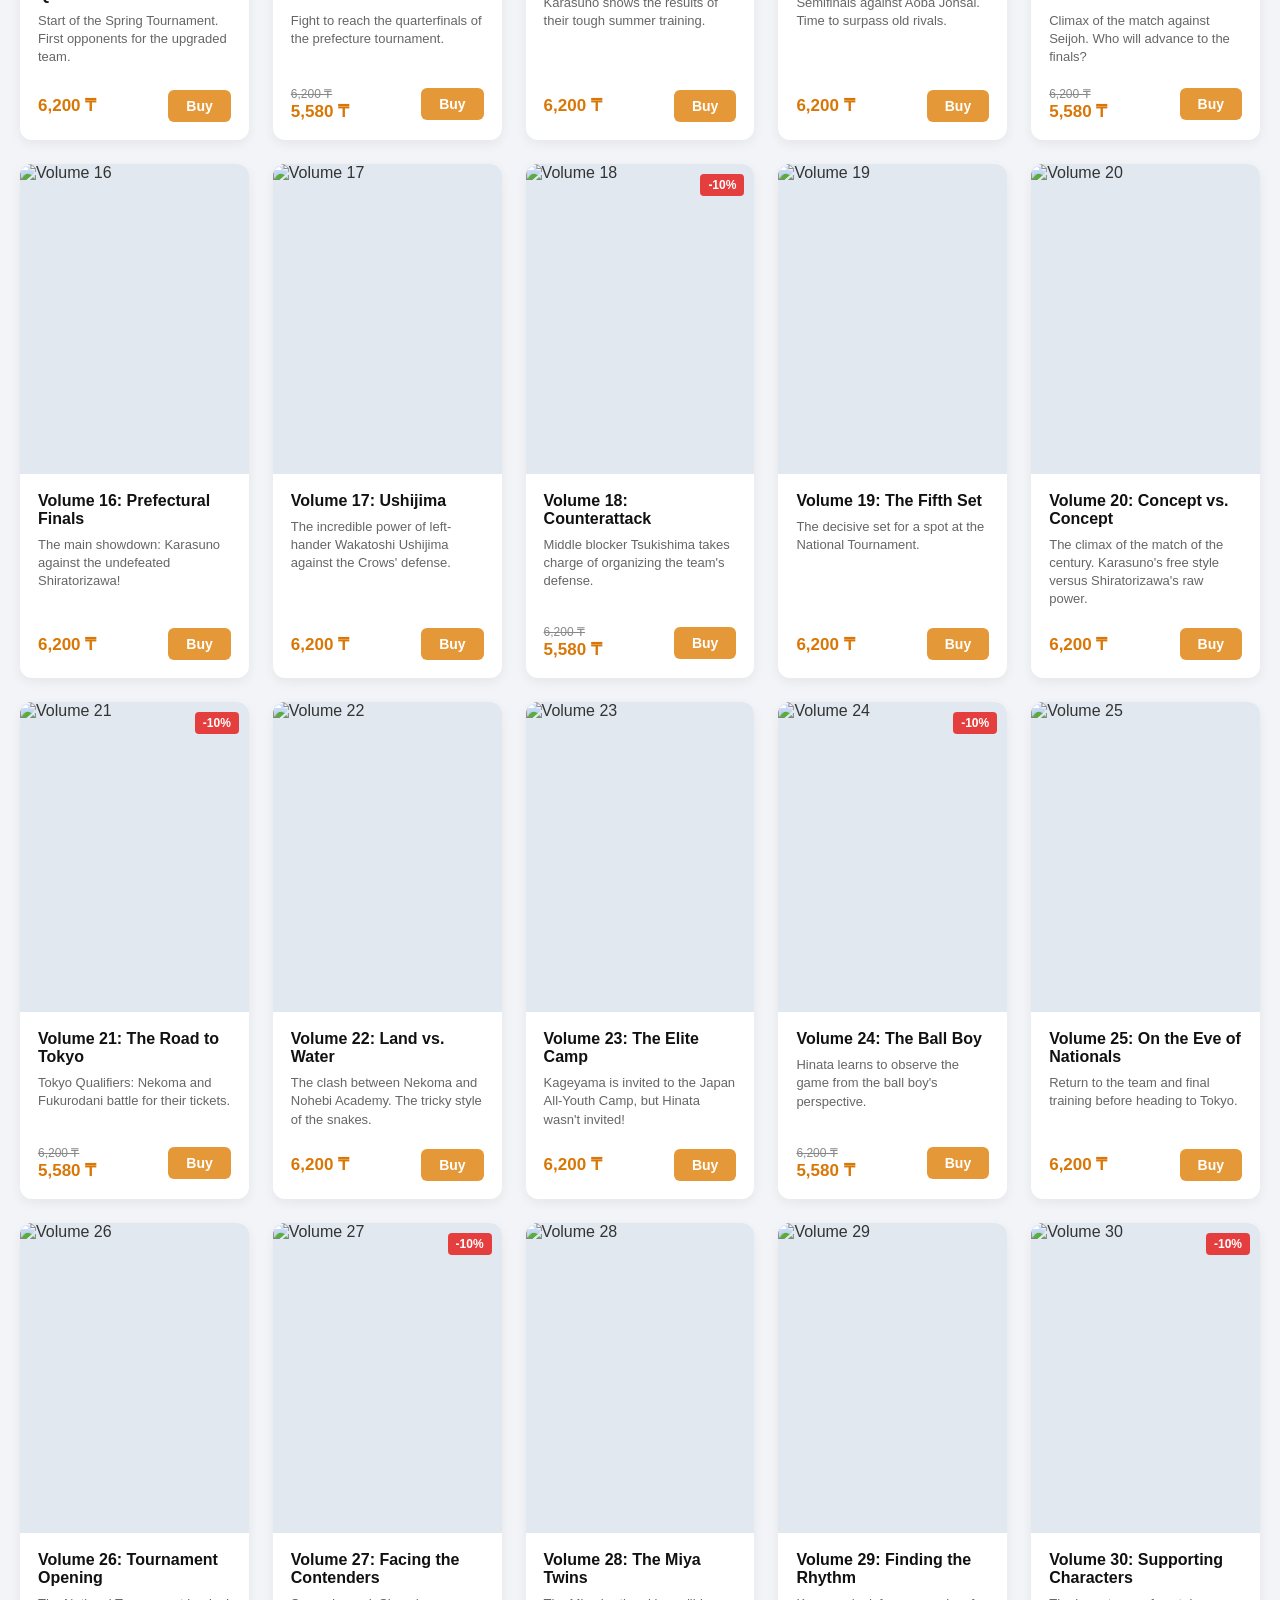
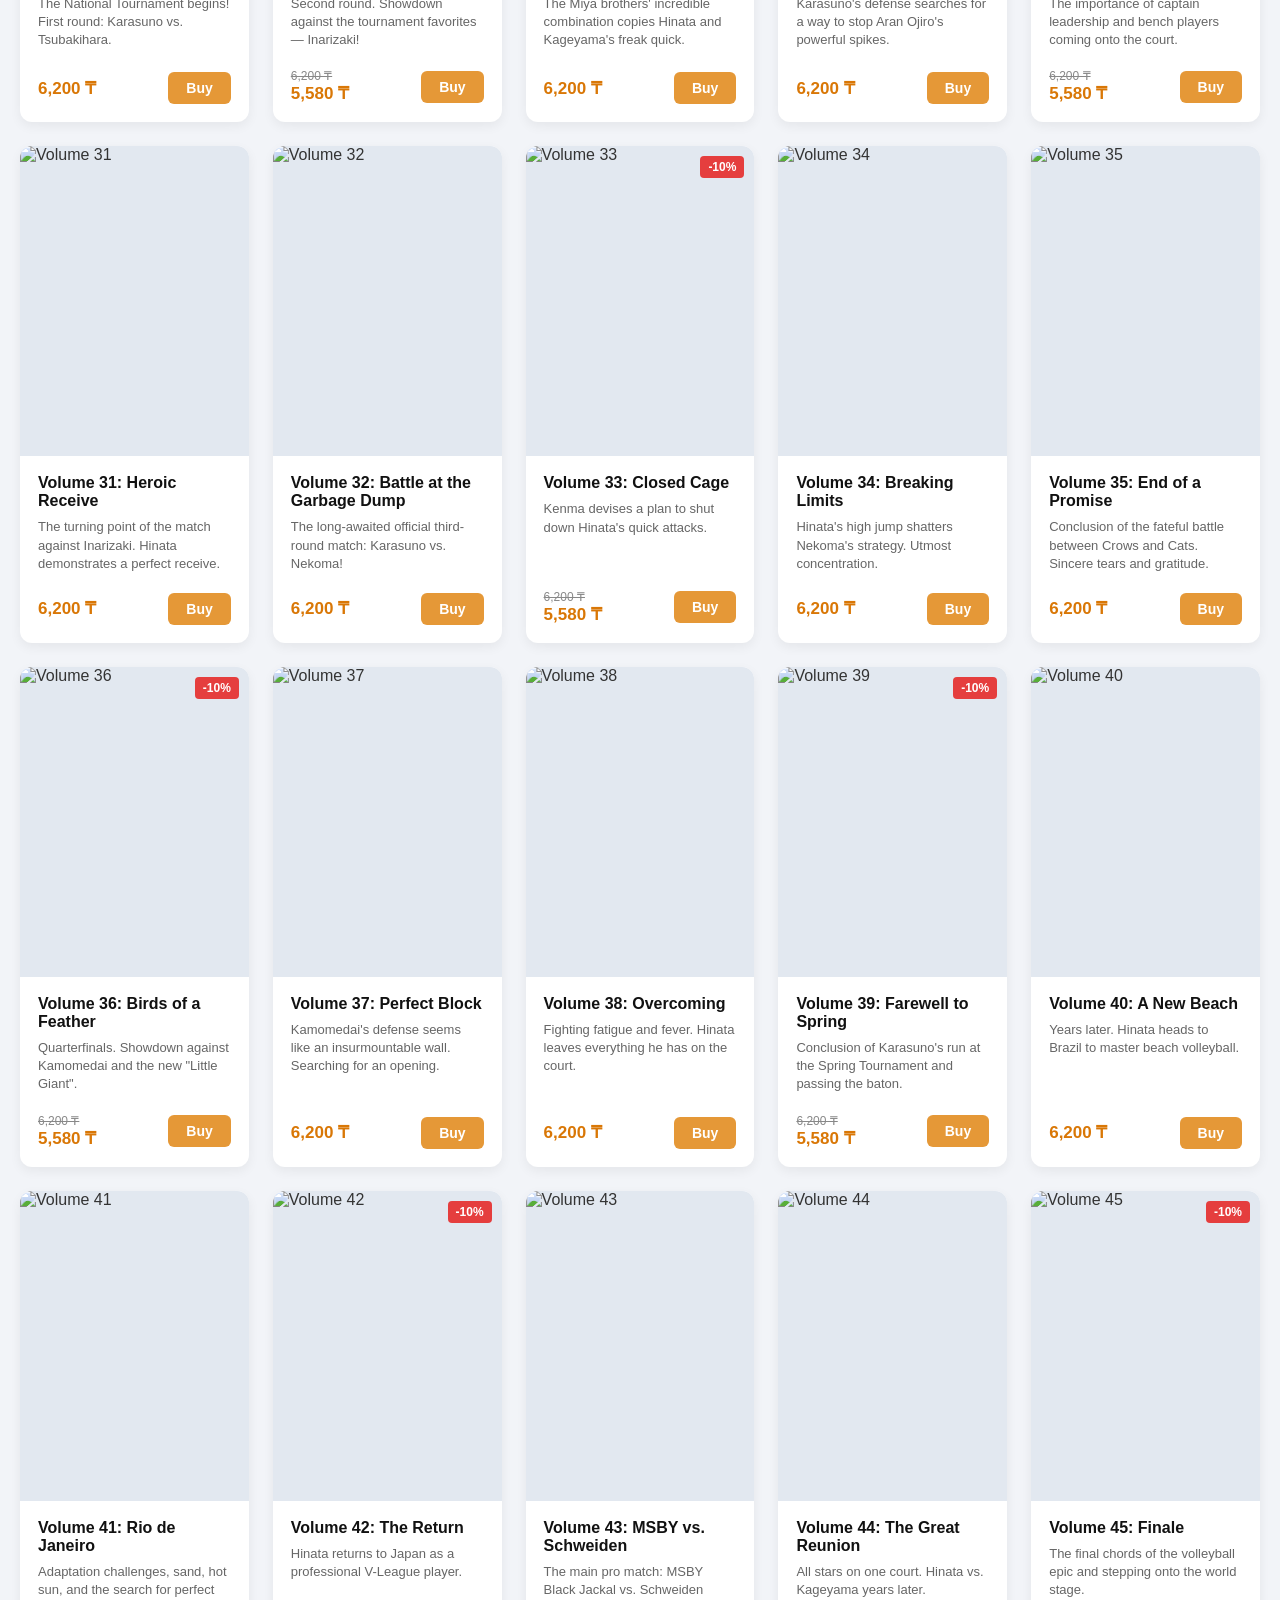
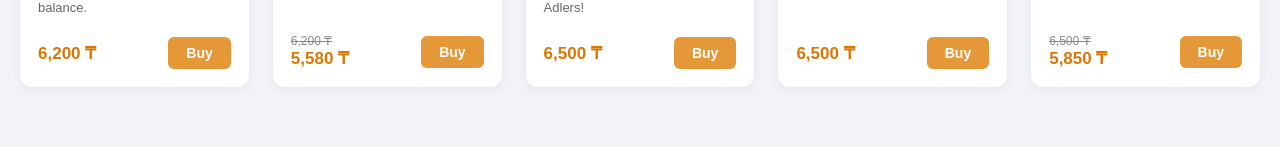
==== commit bdc6d36b: "Add new elements" ====
--- a/manga.html
+++ b/manga.html
@@ -3,15 +3,16 @@
 <head>
     <meta charset="UTF-8">
     <meta name="viewport" content="width=device-width, initial-scale=1.0">
-    <title>Hakiyuu Store - Manga Catalog</title>
+    <title>Haikyuu Store - Manga Catalog</title>
     <link rel="stylesheet" href="./manga.css">
 </head>
 <body>
- <header>
+    <header>
         <div class="logo">
             <a href="./index.html">
-                <img src="https://logos-world.net/wp-content/uploads/2021/08/Haikyuu-Logo.png" alt="">
-            </a></div>
+                <img src="https://logos-world.net/wp-content/uploads/2021/08/Haikyuu-Logo.png" alt="Haikyuu Logo">
+            </a>
+        </div>
         <ul>
             <li><a href="./index.html">Home</a></li>
             <li><a href="#shop">Shop</a></li>
@@ -21,757 +22,810 @@
         </ul>
     </header>
 
-    <h1 class="page-title">Каталог Манги Haikyuu!!</h1>
+    <h1 class="page-title">Haikyuu!! Manga Catalog</h1>
 
     <div class="catalog-grid">
 
         <div class="card">
             <span class="discount-badge">-10%</span>
             <div class="card-img-wrap">
-                <img src="https://dw9to29mmj727.cloudfront.net/products/1421587661.jpg" alt="Том 1">
-            </div>
-            <div class="card-body">
-                <div>
-                    <div class="card-title">Том 1: Хината и Кагеяма</div>
-                    <div class="card-text">Сёё Хината мечтает стать королём волейбола несмотря на маленький рост.</div>
-                </div>
-                <div class="card-footer">
-                    <div class="price-container">
-                        <span class="old-price">5 800 ₸</span>
-                        <span class="price">5 220 ₸</span>
-                    </div>
-                    <button class="btn-buy">Купить</button>
-                </div>
-            </div>
-        </div>
-
-        <div class="card">
-            <div class="card-img-wrap">
-                <img src="https://dw9to29mmj727.cloudfront.net/products/142158767X.jpg" alt="Том 2">
-            </div>
-            <div class="card-body">
-                <div>
-                    <div class="card-title">Том 2: Вид с вершины</div>
-                    <div class="card-text">Первые тренировочные матчи старшей Карасуно против других школ.</div>
-                </div>
-                <div class="card-footer">
-                    <div class="price-container">
-                        <span class="price">5 800 ₸</span>
-                    </div>
-                    <button class="btn-buy">Купить</button>
-                </div>
-            </div>
-        </div>
-
-        <div class="card">
-            <span class="discount-badge">-10%</span>
-            <div class="card-img-wrap">
-                <img src="https://dw9to29mmj727.cloudfront.net/products/1421587688.jpg" alt="Том 3">
-            </div>
-            <div class="card-body">
-                <div>
-                    <div class="card-title">Том 3: Команда Карасуно</div>
-                    <div class="card-text">Возвращение ключевых игроков: либеро Нишинои и связующего Сугавары.</div>
-                </div>
-                <div class="card-footer">
-                    <div class="price-container">
-                        <span class="old-price">6 200 ₸</span>
-                        <span class="price">5 580 ₸</span>
-                    </div>
-                    <button class="btn-buy">Купить</button>
-                </div>
-            </div>
-        </div>
-
-        <div class="card">
-            <div class="card-img-wrap">
-                <img src="https://dw9to29mmj727.cloudfront.net/products/1421587696.jpg" alt="Том 4">
-            </div>
-            <div class="card-body">
-                <div>
-                    <div class="card-title">Том 4: Соперники из Некома</div>
-                    <div class="card-text">Легендарное противостояние «Кошки против Воронов»!</div>
-                </div>
-                <div class="card-footer">
-                    <div class="price-container">
-                        <span class="price">6 200 ₸</span>
-                    </div>
-                    <button class="btn-buy">Купить</button>
-                </div>
-            </div>
-        </div>
-
-        <div class="card">
-            <div class="card-img-wrap">
-                <img src="https://dw9to29mmj727.cloudfront.net/products/142158770X.jpg" alt="Том 5"></div>
-            <div class="card-body">
-                <div>
-                    <div class="card-title">Том 5: Старт отборочных</div>
-                    <div class="card-text">Начало межшкольного турнира префектуры Мияги. Первые официальные игры!</div>
-                </div>
-                <div class="card-footer">
-                    <div class="price-container"><span class="price">6 200 ₸</span></div>
-                    <button class="btn-buy">Купить</button>
-                </div>
-            </div>
-        </div>
-
-        <div class="card">
-            <span class="discount-badge">-10%</span>
-            <div class="card-img-wrap">
-                <img src="https://dw9to29mmj727.cloudfront.net/products/1421588587.jpg" alt="Том 6"></div>
-            <div class="card-body">
-                <div>
-                    <div class="card-title">Том 6: Против «Железной стены»</div>
-                    <div class="card-text">Матч против старшей школы Датэко и их непробиваемого блока.</div>
-                </div>
-                <div class="card-footer">
-                    <div class="price-container">
-                        <span class="old-price">6 200 ₸</span>
-                        <span class="price">5 580 ₸</span>
-                    </div>
-                    <button class="btn-buy">Купить</button>
-                </div>
-            </div>
-        </div>
-
-        <div class="card">
-            <div class="card-img-wrap">
-                <img src="https://dw9to29mmj727.cloudfront.net/products/142159062X.jpg" alt="Том 7"></div>
-            <div class="card-body">
-                <div>
-                    <div class="card-title">Том 7: Битва с Аоба Дзёсай</div>
-                    <div class="card-text">Напряженное сражение против гениального связующего Тоору Ойкавы.</div>
-                </div>
-                <div class="card-footer">
-                    <div class="price-container"><span class="price">6 200 ₸</span></div>
-                    <button class="btn-buy">Купить</button>
-                </div>
-            </div>
-        </div>
-
-        <div class="card">
-            <div class="card-img-wrap">
-                <img src="https://dw9to29mmj727.cloudfront.net/products/1421590980.jpg" alt="Том 8"></div>
-            <div class="card-body">
-                <div>
-                    <div class="card-title">Том 8: Сигнал к изменению</div>
-                    <div class="card-text">Итоги отборочных и необходимость выходить на новый уровень.</div>
-                </div>
-                <div class="card-footer">
-                    <div class="price-container"><span class="price">6 200 ₸</span></div>
-                    <button class="btn-buy">Купить</button>
-                </div>
-            </div>
-        </div>
-
-        <div class="card">
-            <span class="discount-badge">-10%</span>
-            <div class="card-img-wrap">
-                <img src="https://dw9to29mmj727.cloudfront.net/products/1421590999.jpg" alt="Том 9"></div>
-            <div class="card-body">
-                <div>
-                    <div class="card-title">Том 9: Эволюция</div>
-                    <div class="card-text">Летний тренировочный лагерь в Токио и освоение новых быстрыхатак.</div>
-                </div>
-                <div class="card-footer">
-                    <div class="price-container">
-                        <span class="old-price">6 200 ₸</span>
-                        <span class="price">5 580 ₸</span>
-                    </div>
-                    <button class="btn-buy">Купить</button>
-                </div>
-            </div>
-        </div>
-
-        <div class="card">
-            <div class="card-img-wrap">
-                <img src="https://dw9to29mmj727.cloudfront.net/products/1421591006.jpg" alt="Том 10"></div>
-            <div class="card-body">
-                <div>
-                    <div class="card-title">Том 10: Рост клыков</div>
-                    <div class="card-text">Игроки Карасуно оттачивают индивидуальные навыки и новые комбинации.</div>
-                </div>
-                <div class="card-footer">
-                    <div class="price-container"><span class="price">6 200 ₸</span></div>
-                    <button class="btn-buy">Купить</button>
-                </div>
-            </div>
-        </div>
-
-        <div class="card">
-            <div class="card-img-wrap">
-                <img src="https://dw9to29mmj727.cloudfront.net/products/1421591014.jpg" alt="Том 11"></div>
-            <div class="card-body">
-                <div>
-                    <div class="card-title">Том 11: Осенние отборочные</div>
-                    <div class="card-text">Старт весеннего турнира. Первые соперники обновленной команды.</div>
-                </div>
-                <div class="card-footer">
-                    <div class="price-container"><span class="price">6 200 ₸</span></div>
-                    <button class="btn-buy">Купить</button>
-                </div>
-            </div>
-        </div>
-
-        <div class="card">
-            <span class="discount-badge">-10%</span>
-            <div class="card-img-wrap">
-                <img src="https://dw9to29mmj727.cloudfront.net/products/1421591022.jpg" alt="Том 12"></div>
-            <div class="card-body">
-                <div>
-                    <div class="card-title">Том 12: Напряжение на площадке</div>
-                    <div class="card-text">Борьба за выход в четвертьфинал турнира префектуры.</div>
-                </div>
-                <div class="card-footer">
-                    <div class="price-container">
-                        <span class="old-price">6 200 ₸</span>
-                        <span class="price">5 580 ₸</span>
-                    </div>
-                    <button class="btn-buy">Купить</button>
-                </div>
-            </div>
-        </div>
-
-        <div class="card">
-            <div class="card-img-wrap">
-                <img src="https://dw9to29mmj727.cloudfront.net/products/1421591030.jpg" alt="Том 13"></div>
-            <div class="card-body">
-                <div>
-                    <div class="card-title">Том 13: Сила команды</div>
-                    <div class="card-text">Карасуно показывает результаты тяжелых летних тренировок.</div>
-                </div>
-                <div class="card-footer">
-                    <div class="price-container"><span class="price">6 200 ₸</span></div>
-                    <button class="btn-buy">Купить</button>
-                </div>
-            </div>
-        </div>
-
-        <div class="card">
-            <div class="card-img-wrap">
-                <img src="https://dw9to29mmj727.cloudfront.net/products/1421591049.jpg" alt="Том 14"></div>
-            <div class="card-body">
-                <div>
-                    <div class="card-title">Том 14: Реванш</div>
-                    <div class="card-text">Полуфинал против Аоба Дзёсай. Время превзойти старых соперников.</div>
-                </div>
-                <div class="card-footer">
-                    <div class="price-container"><span class="price">6 200 ₸</span></div>
-                    <button class="btn-buy">Купить</button>
-                </div>
-            </div>
-        </div>
-
-        <div class="card">
-            <span class="discount-badge">-10%</span>
-            <div class="card-img-wrap">
-                <img src="https://dw9to29mmj727.cloudfront.net/products/1421591057.jpg" alt="Том 15"></div>
-            <div class="card-body">
-                <div>
-                    <div class="card-title">Том 15: Предел возможностей</div>
-                    <div class="card-text">Кульминация матча с Сейджо. Кто пройдет в финал префектуры?</div>
-                </div>
-                <div class="card-footer">
-                    <div class="price-container">
-                        <span class="old-price">6 200 ₸</span>
-                        <span class="price">5 580 ₸</span>
-                    </div>
-                    <button class="btn-buy">Купить</button>
-                </div>
-            </div>
-        </div>
-
-        <div class="card">
-            <div class="card-img-wrap">
-                <img src="https://dw9to29mmj727.cloudfront.net/products/1421591065.jpg" alt="Том 16"></div>
-            <div class="card-body">
-                <div>
-                    <div class="card-title">Том 16: Финал префектуры</div>
-                    <div class="card-text">Главное противостояние: Карасуно против непобедимой Шираторизавы!</div>
-                </div>
-                <div class="card-footer">
-                    <div class="price-container"><span class="price">6 200 ₸</span></div>
-                    <button class="btn-buy">Купить</button>
-                </div>
-            </div>
-        </div>
-
-        <div class="card">
-            <div class="card-img-wrap">
-                <img src="https://dw9to29mmj727.cloudfront.net/products/1421591073.jpg" alt="Том 17"></div>
-            <div class="card-body">
-                <div>
-                    <div class="card-title">Том 17: Ушиджима</div>
-                    <div class="card-text">Невероятная мощь левши Вакатоши Ушиджимы против защиты Воронов.</div>
-                </div>
-                <div class="card-footer">
-                    <div class="price-container"><span class="price">6 200 ₸</span></div>
-                    <button class="btn-buy">Купить</button>
-                </div>
-            </div>
-        </div>
-
-        <div class="card">
-            <span class="discount-badge">-10%</span>
-            <div class="card-img-wrap">
-                <img src="https://dw9to29mmj727.cloudfront.net/products/1421591081.jpg" alt="Том 18"></div>
-            <div class="card-body">
-                <div>
-                    <div class="card-title">Том 18: Контратака</div>
-                    <div class="card-text">Блокирующий Цукишима берет на себя организацию защиты команды.</div>
-                </div>
-                <div class="card-footer">
-                    <div class="price-container">
-                        <span class="old-price">6 200 ₸</span>
-                        <span class="price">5 580 ₸</span>
-                    </div>
-                    <button class="btn-buy">Купить</button>
-                </div>
-            </div>
-        </div>
-
-        <div class="card">
-            <div class="card-img-wrap">
-                <img src="https://dw9to29mmj727.cloudfront.net/products/142159109X.jpg" alt="Том 19"></div>
-            <div class="card-body">
-                <div>
-                    <div class="card-title">Том 19: Пятый сет</div>
-                    <div class="card-text">Решающий сет за путевку на Национальные соревнования.</div>
-                </div>
-                <div class="card-footer">
-                    <div class="price-container"><span class="price">6 200 ₸</span></div>
-                    <button class="btn-buy">Купить</button>
-                </div>
-            </div>
-        </div>
-
-        <div class="card">
-            <div class="card-img-wrap">
-                <img src="https://dw9to29mmj727.cloudfront.net/products/1421596075.jpg" alt="Том 20"></div>
-            <div class="card-body">
-                <div>
-                    <div class="card-title">Том 20: Концепция против концепции</div>
-                    <div class="card-text">Финал матча века. Свободный стиль Карасуно против силы Шираторизавы.</div>
-                </div>
-                <div class="card-footer">
-                    <div class="price-container"><span class="price">6 200 ₸</span></div>
-                    <button class="btn-buy">Купить</button></div>
-            </div>
-        </div>
-
-        <div class="card">
-            <span class="discount-badge">-10%</span>
-            <div class="card-img-wrap">
-                <img src="https://dw9to29mmj727.cloudfront.net/products/1421596083.jpg" alt="Том 21"></div>
-            <div class="card-body">
-                <div>
-                    <div class="card-title">Том 21: Путь в Токио</div>
-                    <div class="card-text">Отборочные матчи в Токио: Некома и Фукуродани сражаются за билеты.</div>
-                </div>
-                <div class="card-footer">
-                    <div class="price-container">
-                        <span class="old-price">6 200 ₸</span>
-                        <span class="price">5 580 ₸</span>
-                    </div>
-                    <button class="btn-buy">Купить</button>
-                </div>
-            </div>
-        </div>
-
-        <div class="card">
-            <div class="card-img-wrap">
-                <img src="https://dw9to29mmj727.cloudfront.net/products/1421596091.jpg" alt="Том 22"></div>
-            <div class="card-body">
-                <div>
-                    <div class="card-title">Том 22: Сухопутные и водоплавающие</div>
-                    <div class="card-text">Противостояние Некомы и Академии Нохеби. Невероятный стиль змей.</div>
-                </div>
-                <div class="card-footer">
-                    <div class="price-container"><span class="price">6 200 ₸</span></div>
-                    <button class="btn-buy">Купить</button>
-                </div>
-            </div>
-        </div>
-
-        <div class="card">
-            <div class="card-img-wrap">
-                <img src="https://dw9to29mmj727.cloudfront.net/products/1421596105.jpg" alt="Том 23"></div>
-            <div class="card-body">
-                <div>
-                    <div class="card-title">Том 23: Лагерь для избранных</div>
-                    <div class="card-text">Кагеяму вызывают в сборную Японии, а Хинату туда не приглашали!</div>
-                </div>
-                <div class="card-footer">
-                    <div class="price-container"><span class="price">6 200 ₸</span></div>
-                    <button class="btn-buy">Купить</button>
-                </div>
-            </div>
-        </div>
-
-        <div class="card">
-            <span class="discount-badge">-10%</span>
-            <div class="card-img-wrap">
-                <img src="https://dw9to29mmj727.cloudfront.net/products/1421596113.jpg" alt="Том 24"></div>
-            <div class="card-body">
-                <div>
-                    <div class="card-title">Том 24: Подающий мячи</div>
-                    <div class="card-text">Хината учится наблюдать за игрой с позиции подающего мячи.</div>
-                </div>
-                <div class="card-footer">
-                    <div class="price-container">
-                        <span class="old-price">6 200 ₸</span>
-                        <span class="price">5 580 ₸</span>
-                    </div>
-                    <button class="btn-buy">Купить</button>
-                </div>
-            </div>
-        </div>
-
-        <div class="card">
-            <div class="card-img-wrap">
-                <img src="https://dw9to29mmj727.cloudfront.net/products/1421598078.jpg" alt="Том 25"></div>
-            <div class="card-body">
-                <div>
-                    <div class="card-title">Том 25: Накануне Национальных</div>
-                    <div class="card-text">Возвращение в команду и тренировки перед выездом в Токио.</div>
-                </div>
-                <div class="card-footer">
-                    <div class="price-container"><span class="price">6 200 ₸</span></div>
-                    <button class="btn-buy">Купить</button>
-                </div>
-            </div>
-        </div>
-
-        <div class="card">
-            <div class="card-img-wrap">
-                <img src="https://dw9to29mmj727.cloudfront.net/products/1421598175.jpg" alt="Том 26"></div>
-            <div class="card-body">
-                <div>
-                    <div class="card-title">Том 26: Открытие турнира</div>
-                    <div class="card-text">Национальный турнир начинается! Первый раунд Карасуно против Цюбахара.</div>
-                </div>
-                <div class="card-footer">
-                    <div class="price-container"><span class="price">6 200 ₸</span></div>
-                    <button class="btn-buy">Купить</button>
-                </div>
-            </div>
-        </div>
-
-        <div class="card">
-            <span class="discount-badge">-10%</span>
-            <div class="card-img-wrap">
-                <img src="https://dw9to29mmj727.cloudfront.net/products/1974700410.jpg" alt="Том 27"></div>
-            <div class="card-body">
-                <div>
-                    <div class="card-title">Том 27: Встреча с претендентами</div>
-                    <div class="card-text">Второй раунд. Противостояние фаворитам турнира — Инаризаки!</div>
-                </div>
-                <div class="card-footer">
-                    <div class="price-container">
-                        <span class="old-price">6 200 ₸</span>
-                        <span class="price">5 580 ₸</span>
-                    </div>
-                    <button class="btn-buy">Купить</button>
-                </div>
-            </div>
-        </div>
-
-        <div class="card">
-            <div class="card-img-wrap">
-                <img src="https://dw9to29mmj727.cloudfront.net/products/1974701050.jpg" alt="Том 28"></div>
-            <div class="card-body">
-                <div>
-                    <div class="card-title">Том 28: Братья Мия</div>
-                    <div class="card-text">Невероятная комбинация братьев Мия повторяет быструю Хинаты и Кагеямы.</div>
-                </div>
-                <div class="card-footer">
-                    <div class="price-container"><span class="price">6 200 ₸</span></div>
-                    <button class="btn-buy">Купить</button>
-                </div>
-            </div>
-        </div>
-
-        <div class="card">
-            <div class="card-img-wrap">
-                <img src="https://dw9to29mmj727.cloudfront.net/products/1974702200.jpg" alt="Том 29"></div>
-            <div class="card-body">
-                <div>
-                    <div class="card-title">Том 29: Поиск ритма</div>
-                    <div class="card-text">Защита Карасуно ищет способ остановить гипнотические подачи Аран Киты.</div>
-                </div>
-                <div class="card-footer">
-                    <div class="price-container"><span class="price">6 200 ₸</span></div>
-                    <button class="btn-buy">Купить</button>
-                </div>
-            </div>
-        </div>
-
-        <div class="card">
-            <span class="discount-badge">-10%</span>
-            <div class="card-img-wrap">
-                <img src="https://dw9to29mmj727.cloudfront.net/products/1974702588.jpg" alt="Том 30"></div>
-            <div class="card-body">
-                <div>
-                    <div class="card-title">Том 30: Герои второго плана</div>
-                    <div class="card-text">Важность капитанской поддержки и замен на скамейке запасных.</div>
-                </div>
-                <div class="card-footer">
-                    <div class="price-container">
-                        <span class="old-price">6 200 ₸</span>
-                        <span class="price">5 580 ₸</span>
-                    </div>
-                    <button class="btn-buy">Купить</button>
-                </div>
-            </div>
-        </div>
-
-        <div class="card">
-            <div class="card-img-wrap">
-                <img src="https://dw9to29mmj727.cloudfront.net/products/1974703959.jpg" alt="Том 31"></div>
-            <div class="card-body">
-                <div>
-                    <div class="card-title">Том 31: Героическая приемка</div>
-                    <div class="card-text">Переломный момент матча с Инаризаки. Хината демонстрирует идеальный прием.</div>
-                </div>
-                <div class="card-footer">
-                    <div class="price-container"><span class="price">6 200 ₸</span></div>
-                    <button class="btn-buy">Купить</button>
-                </div>
-            </div>
-        </div>
-
-        <div class="card">
-            <div class="card-img-wrap">
-                <img src="https://dw9to29mmj727.cloudfront.net/products/1974705056.jpg" alt="Том 32"></div>
-            <div class="card-body">
-                <div>
-                    <div class="card-title">Том 32: Битва на свалке</div>
-                    <div class="card-text">Долгожданная официальная игра третьего раунда: Карасуно против Некома!</div>
-                </div>
-                <div class="card-footer">
-                    <div class="price-container"><span class="price">6 200 ₸</span></div>
-                    <button class="btn-buy">Купить</button>
-                </div>
-            </div>
-        </div>
-
-        <div class="card">
-            <span class="discount-badge">-10%</span>
-            <div class="card-img-wrap">
-                <img src="https://dw9to29mmj727.cloudfront.net/products/1974707431.jpg" alt="Том 33"></div>
-            <div class="card-body">
-                <div>
-                    <div class="card-title">Том 33: Замкнутая клетка</div>
-                    <div class="card-text">Кенма разрабатывает план по блокировке быстрых атак Хинаты.</div>
-                </div>
-                <div class="card-footer">
-                    <div class="price-container">
-                        <span class="old-price">6 200 ₸</span>
-                        <span class="price">5 580 ₸</span>
-                    </div>
-                    <button class="btn-buy">Купить</button>
-                </div>
-            </div>
-        </div>
-
-        <div class="card">
-            <div class="card-img-wrap">
-                <img src="https://dw9to29mmj727.cloudfront.net/products/1974707806.jpg" alt="Том 34"></div>
-            <div class="card-body">
-                <div>
-                    <div class="card-title">Том 34: Разрыв ограничений</div>
-                    <div class="card-text">Высокий прыжок Хинаты разрушает тактику Некомы. Предельная концентрация.</div>
-                </div>
-                <div class="card-footer">
-                    <div class="price-container"><span class="price">6 200 ₸</span></div>
-                    <button class="btn-buy">Купить</button>
-                </div>
-            </div>
-        </div>
-
-        <div class="card">
-            <div class="card-img-wrap">
-                <img src="https://dw9to29mmj727.cloudfront.net/products/1974709450.jpg" alt="Том 35"></div>
-            <div class="card-body">
-                <div>
-                    <div class="card-title">Том 35: Конец обещания</div>
-                    <div class="card-text">Завершение судьбоносного матча Воронов и Кошек. Искренние слезы и благодарность.</div>
-                </div>
-                <div class="card-footer">
-                    <div class="price-container"><span class="price">6 200 ₸</span></div>
-                    <button class="btn-buy">Купить</button>
-                </div>
-            </div>
-        </div>
-
-        <div class="card">
-            <span class="discount-badge">-10%</span>
-            <div class="card-img-wrap">
-                <img src="https://dw9to29mmj727.cloudfront.net/products/1974710726.jpg" alt="Том 36"></div>
-            <div class="card-body">
-                <div>
-                    <div class="card-title">Том 36: Птицы одного полета</div>
-                    <div class="card-text">Четвертьфинал. Противостояние против Камомедай и нового «Маленького Гиганта».</div>
-                </div>
-                <div class="card-footer">
-                    <div class="price-container">
-                        <span class="old-price">6 200 ₸</span>
-                        <span class="price">5 580 ₸</span>
-                    </div>
-                    <button class="btn-buy">Купить</button>
-                </div>
-            </div>
-        </div>
-
-        <div class="card">
-            <div class="card-img-wrap">
-                <img src="https://dw9to29mmj727.cloudfront.net/products/1974711692.jpg" alt="Том 37"></div>
-            <div class="card-body">
-                <div>
-                    <div class="card-title">Том 37: Совершенный блок</div>
-                    <div class="card-text">Защита Камомедай кажется непреодолимой стенкой. Поиск бреши.</div>
-                </div>
-                <div class="card-footer">
-                    <div class="price-container"><span class="price">6 200 ₸</span></div>
-                    <button class="btn-buy">Купить</button>
-                </div>
-            </div>
-        </div>
-
-        <div class="card">
-            <div class="card-img-wrap">
-                <img src="https://dw9to29mmj727.cloudfront.net/products/1974712575.jpg" alt="Том 38"></div>
-            <div class="card-body">
-                <div>
-                    <div class="card-title">Том 38: Превозмогание</div>
-                    <div class="card-text">Борьба с усталостью и температурой. Хината отдает все силы площадке.</div>
-                </div>
-                <div class="card-footer">
-                    <div class="price-container"><span class="price">6 200 ₸</span></div>
-                    <button class="btn-buy">Купить</button>
-                </div>
-            </div>
-        </div>
-
-        <div class="card">
-            <span class="discount-badge">-10%</span>
-            <div class="card-img-wrap">
-                <img src="https://dw9to29mmj727.cloudfront.net/products/1974715272.jpg" alt="Том 39"></div>
-            <div class="card-body">
-                <div>
-                    <div class="card-title">Том 39: Прощание с весной</div>
-                    <div class="card-text">Завершение выступления Карасуно на весеннем турнире и передача эстафеты.</div>
-                </div>
-                <div class="card-footer">
-                    <div class="price-container">
-                        <span class="old-price">6 200 ₸</span>
-                        <span class="price">5 580 ₸</span>
-                    </div>
-                    <button class="btn-buy">Купить</button>
-                </div>
-            </div>
-        </div>
-
-        <div class="card">
-            <div class="card-img-wrap">
-                <img src="https://dw9to29mmj727.cloudfront.net/products/1974717305.jpg" alt="Том 40"></div>
-            <div class="card-body">
-                <div>
-                    <div class="card-title">Том 40: Новый пляж</div>
-                    <div class="card-text">Спустя годы. Хината отправляется в Бразилию осваивать пляжный волейбол.</div>
-                </div>
-                <div class="card-footer">
-                    <div class="price-container"><span class="price">6 200 ₸</span></div>
-                    <button class="btn-buy">Купить</button>
-                </div>
-            </div>
-        </div>
-
-        <div class="card">
-            <div class="card-img-wrap">
-                <img src="https://dw9to29mmj727.cloudfront.net/products/1974718123.jpg" alt="Том 41"></div>
-            <div class="card-body">
-                <div>
-                    <div class="card-title">Том 41: Рио-де-Жанейро</div>
-                    <div class="card-text">Трудности адаптации, песок, жаркое солнце и поиск идеального баланса.</div>
-                </div>
-                <div class="card-footer">
-                    <div class="price-container"><span class="price">6 200 ₸</span></div>
-                    <button class="btn-buy">Купить</button>
-                </div>
-            </div>
-        </div>
-
-        <div class="card">
-            <span class="discount-badge">-10%</span>
-            <div class="card-img-wrap">
-                <img src="https://dw9to29mmj727.cloudfront.net/products/1974719758.jpg" alt="Том 42"></div>
-            <div class="card-body">
-                <div>
-                    <div class="card-title">Том 42: Возвращение</div>
-                    <div class="card-text">Хината возвращается в Японию в качестве профессионального игрока V-Лиги.</div>
-                </div>
-                <div class="card-footer">
-                    <div class="price-container">
-                        <span class="old-price">6 200 ₸</span>
-                        <span class="price">5 580 ₸</span>
-                    </div>
-                    <button class="btn-buy">Купить</button>
-                </div>
-            </div>
-        </div>
-
-        <div class="card">
-            <div class="card-img-wrap">
-                <img src="https://dw9to29mmj727.cloudfront.net/products/1974720985.jpg" alt="Том 43"></div>
-            <div class="card-body">
-                <div>
-                    <div class="card-title">Том 43: MSBY vs Schweiden</div>
-                    <div class="card-text">Главный матч взрослых: MSBY Black Jackal против Schweiden Adlers!</div>
-                </div>
-                <div class="card-footer">
-                    <div class="price-container"><span class="price">6 500 ₸</span></div>
-                    <button class="btn-buy">Купить</button>
-                </div>
-            </div>
-        </div>
-
-        <div class="card">
-            <div class="card-img-wrap">
-                <img src="https://dw9to29mmj727.cloudfront.net/products/197472283X.jpg" alt="Том 44"></div>
-            <div class="card-body">
-                <div>
-                    <div class="card-title">Том 44: Великое воссоединение</div>
-                    <div class="card-text">Все звезды манги на одной площадке. Хината против Кагеямы спустя годы.</div>
-                </div>
-                <div class="card-footer">
-                    <div class="price-container"><span class="price">6 500 ₸</span></div>
-                    <button class="btn-buy">Купить</button>
-                </div>
-            </div>
-        </div>
-
-        <div class="card">
-            <span class="discount-badge">-10%</span>
-            <div class="card-img-wrap">
-                <img src="https://dw9to29mmj727.cloudfront.net/products/197472364X.jpg" alt="Том 45"></div>
-            <div class="card-body">
-                <div>
-                    <div class="card-title">Том 45: Финал истории</div>
-                    <div class="card-text">Заключительные аккорды волейбольной эпопеи и выходы на мировую арену.</div>
-                </div>
-                <div class="card-footer">
-                    <div class="price-container">
-                        <span class="old-price">6 500 ₸</span>
-                        <span class="price">5 850 ₸</span>
-                    </div>
-                    <button class="btn-buy">Купить</button>
+                <img src="https://dw9to29mmj727.cloudfront.net/products/1421587661.jpg" alt="Volume 1">
+            </div>
+            <div class="card-body">
+                <div>
+                    <div class="card-title">Volume 1: Hinata and Kageyama</div>
+                    <div class="card-text">Shoyo Hinata dreams of becoming the king of volleyball despite his short stature.</div>
+                </div>
+                <div class="card-footer">
+                    <div class="price-container">
+                        <span class="old-price">5,800 ₸</span>
+                        <span class="price">5,220 ₸</span>
+                    </div>
+                    <button class="btn-buy" id="btn">Buy</button>
+                </div>
+            </div>
+        </div>
+
+        <div class="card">
+            <div class="card-img-wrap">
+                <img src="https://dw9to29mmj727.cloudfront.net/products/142158767X.jpg" alt="Volume 2">
+            </div>
+            <div class="card-body">
+                <div>
+                    <div class="card-title">Volume 2: View from the Top</div>
+                    <div class="card-text">First practice matches of Karasuno High against other schools.</div>
+                </div>
+                <div class="card-footer">
+                    <div class="price-container">
+                        <span class="price">5,800 ₸</span>
+                    </div>
+                    <button class="btn-buy">Buy</button>
+                </div>
+            </div>
+        </div>
+
+        <div class="card">
+            <span class="discount-badge">-10%</span>
+            <div class="card-img-wrap">
+                <img src="https://dw9to29mmj727.cloudfront.net/products/1421587688.jpg" alt="Volume 3">
+            </div>
+            <div class="card-body">
+                <div>
+                    <div class="card-title">Volume 3: Team Karasuno</div>
+                    <div class="card-text">Return of key players: libero Nishinoya and setter Sugawara.</div>
+                </div>
+                <div class="card-footer">
+                    <div class="price-container">
+                        <span class="old-price">6,200 ₸</span>
+                        <span class="price">5,580 ₸</span>
+                    </div>
+                    <button class="btn-buy">Buy</button>
+                </div>
+            </div>
+        </div>
+
+        <div class="card">
+            <div class="card-img-wrap">
+                <img src="https://dw9to29mmj727.cloudfront.net/products/1421587696.jpg" alt="Volume 4">
+            </div>
+            <div class="card-body">
+                <div>
+                    <div class="card-title">Volume 4: Rivals from Nekoma</div>
+                    <div class="card-text">The legendary showdown: "Cats vs. Crows"!</div>
+                </div>
+                <div class="card-footer">
+                    <div class="price-container">
+                        <span class="price">6,200 ₸</span>
+                    </div>
+                    <button class="btn-buy">Buy</button>
+                </div>
+            </div>
+        </div>
+
+        <div class="card">
+            <div class="card-img-wrap">
+                <img src="https://dw9to29mmj727.cloudfront.net/products/142158770X.jpg" alt="Volume 5">
+            </div>
+            <div class="card-body">
+                <div>
+                    <div class="card-title">Volume 5: Qualifiers Begin</div>
+                    <div class="card-text">Start of the Miyagi Prefecture Inter-High Tournament. First official matches!</div>
+                </div>
+                <div class="card-footer">
+                    <div class="price-container">
+                        <span class="price">6,200 ₸</span>
+                    </div>
+                    <button class="btn-buy">Buy</button>
+                </div>
+            </div>
+        </div>
+
+        <div class="card">
+            <span class="discount-badge">-10%</span>
+            <div class="card-img-wrap">
+                <img src="https://dw9to29mmj727.cloudfront.net/products/1421588587.jpg" alt="Volume 6">
+            </div>
+            <div class="card-body">
+                <div>
+                    <div class="card-title">Volume 6: Against the "Iron Wall"</div>
+                    <div class="card-text">Match against Date Tech High and their impenetrable block.</div>
+                </div>
+                <div class="card-footer">
+                    <div class="price-container">
+                        <span class="old-price">6,200 ₸</span>
+                        <span class="price">5,580 ₸</span>
+                    </div>
+                    <button class="btn-buy">Buy</button>
+                </div>
+            </div>
+        </div>
+
+        <div class="card">
+            <div class="card-img-wrap">
+                <img src="https://dw9to29mmj727.cloudfront.net/products/142159062X.jpg" alt="Volume 7">
+            </div>
+            <div class="card-body">
+                <div>
+                    <div class="card-title">Volume 7: Battle with Aoba Johsai</div>
+                    <div class="card-text">An intense battle against the genius setter Toru Oikawa.</div>
+                </div>
+                <div class="card-footer">
+                    <div class="price-container">
+                        <span class="price">6,200 ₸</span>
+                    </div>
+                    <button class="btn-buy">Buy</button>
+                </div>
+            </div>
+        </div>
+
+        <div class="card">
+            <div class="card-img-wrap">
+                <img src="https://dw9to29mmj727.cloudfront.net/products/1421590980.jpg" alt="Volume 8">
+            </div>
+            <div class="card-body">
+                <div>
+                    <div class="card-title">Volume 8: Signal for Change</div>
+                    <div class="card-text">Results of the qualifiers and the necessity to reach a new level.</div>
+                </div>
+                <div class="card-footer">
+                    <div class="price-container">
+                        <span class="price">6,200 ₸</span>
+                    </div>
+                    <button class="btn-buy">Buy</button>
+                </div>
+            </div>
+        </div>
+
+        <div class="card">
+            <span class="discount-badge">-10%</span>
+            <div class="card-img-wrap">
+                <img src="https://dw9to29mmj727.cloudfront.net/products/1421590999.jpg" alt="Volume 9">
+            </div>
+            <div class="card-body">
+                <div>
+                    <div class="card-title">Volume 9: Evolution</div>
+                    <div class="card-text">Summer training camp in Tokyo and mastering new quick attacks.</div>
+                </div>
+                <div class="card-footer">
+                    <div class="price-container">
+                        <span class="old-price">6,200 ₸</span>
+                        <span class="price">5,580 ₸</span>
+                    </div>
+                    <button class="btn-buy">Buy</button>
+                </div>
+            </div>
+        </div>
+
+        <div class="card">
+            <div class="card-img-wrap">
+                <img src="https://dw9to29mmj727.cloudfront.net/products/1421591006.jpg" alt="Volume 10">
+            </div>
+            <div class="card-body">
+                <div>
+                    <div class="card-title">Volume 10: Growing Fangs</div>
+                    <div class="card-text">Karasuno players hone individual skills and new combinations.</div>
+                </div>
+                <div class="card-footer">
+                    <div class="price-container">
+                        <span class="price">6,200 ₸</span>
+                    </div>
+                    <button class="btn-buy">Buy</button>
+                </div>
+            </div>
+        </div>
+
+        <div class="card">
+            <div class="card-img-wrap">
+                <img src="https://dw9to29mmj727.cloudfront.net/products/1421591014.jpg" alt="Volume 11">
+            </div>
+            <div class="card-body">
+                <div>
+                    <div class="card-title">Volume 11: Autumn Qualifiers</div>
+                    <div class="card-text">Start of the Spring Tournament. First opponents for the upgraded team.</div>
+                </div>
+                <div class="card-footer">
+                    <div class="price-container">
+                        <span class="price">6,200 ₸</span>
+                    </div>
+                    <button class="btn-buy">Buy</button>
+                </div>
+            </div>
+        </div>
+
+        <div class="card">
+            <span class="discount-badge">-10%</span>
+            <div class="card-img-wrap">
+                <img src="https://dw9to29mmj727.cloudfront.net/products/1421591022.jpg" alt="Volume 12">
+            </div>
+            <div class="card-body">
+                <div>
+                    <div class="card-title">Volume 12: Tension on the Court</div>
+                    <div class="card-text">Fight to reach the quarterfinals of the prefecture tournament.</div>
+                </div>
+                <div class="card-footer">
+                    <div class="price-container">
+                        <span class="old-price">6,200 ₸</span>
+                        <span class="price">5,580 ₸</span>
+                    </div>
+                    <button class="btn-buy">Buy</button>
+                </div>
+            </div>
+        </div>
+
+        <div class="card">
+            <div class="card-img-wrap">
+                <img src="https://dw9to29mmj727.cloudfront.net/products/1421591030.jpg" alt="Volume 13">
+            </div>
+            <div class="card-body">
+                <div>
+                    <div class="card-title">Volume 13: Team Power</div>
+                    <div class="card-text">Karasuno shows the results of their tough summer training.</div>
+                </div>
+                <div class="card-footer">
+                    <div class="price-container">
+                        <span class="price">6,200 ₸</span>
+                    </div>
+                    <button class="btn-buy">Buy</button>
+                </div>
+            </div>
+        </div>
+
+
+        <div class="card">
+            <div class="card-img-wrap">
+                <img src="https://dw9to29mmj727.cloudfront.net/products/1421591049.jpg" alt="Volume 14">
+            </div>
+            <div class="card-body">
+                <div>
+                    <div class="card-title">Volume 14: Rematch</div>
+                    <div class="card-text">Semifinals against Aoba Johsai. Time to surpass old rivals.</div>
+                </div>
+                <div class="card-footer">
+                    <div class="price-container">
+                        <span class="price">6,200 ₸</span>
+                    </div>
+                    <button class="btn-buy">Buy</button>
+                </div>
+            </div>
+        </div>
+
+        <div class="card">
+            <span class="discount-badge">-10%</span>
+            <div class="card-img-wrap">
+                <img src="https://dw9to29mmj727.cloudfront.net/products/1421591057.jpg" alt="Volume 15">
+            </div>
+            <div class="card-body">
+                <div>
+                    <div class="card-title">Volume 15: Limit of Possibilities</div>
+                    <div class="card-text">Climax of the match against Seijoh. Who will advance to the finals?</div>
+                </div>
+                <div class="card-footer">
+                    <div class="price-container">
+                        <span class="old-price">6,200 ₸</span>
+                        <span class="price">5,580 ₸</span>
+                    </div>
+                    <button class="btn-buy">Buy</button>
+                </div>
+            </div>
+        </div>
+
+ <div class="card">
+            <div class="card-img-wrap">
+                <img src="https://dw9to29mmj727.cloudfront.net/products/1421591065.jpg" alt="Volume 16"></div>
+            <div class="card-body">
+                <div>
+                    <div class="card-title">Volume 16: Prefectural Finals</div>
+                    <div class="card-text">The main showdown: Karasuno against the undefeated Shiratorizawa!</div>
+                </div>
+                <div class="card-footer">
+                    <div class="price-container"><span class="price">6,200 ₸</span></div>
+                    <button class="btn-buy">Buy</button>
+                </div>
+            </div>
+        </div>
+
+        <div class="card">
+            <div class="card-img-wrap">
+                <img src="https://dw9to29mmj727.cloudfront.net/products/1421591073.jpg" alt="Volume 17"></div>
+            <div class="card-body">
+                <div>
+                    <div class="card-title">Volume 17: Ushijima</div>
+                    <div class="card-text">The incredible power of left-hander Wakatoshi Ushijima against the Crows' defense.</div>
+                </div>
+                <div class="card-footer">
+                    <div class="price-container"><span class="price">6,200 ₸</span></div>
+                    <button class="btn-buy">Buy</button>
+                </div>
+            </div>
+        </div>
+
+        <div class="card">
+            <span class="discount-badge">-10%</span>
+            <div class="card-img-wrap">
+                <img src="https://dw9to29mmj727.cloudfront.net/products/1421591081.jpg" alt="Volume 18"></div>
+            <div class="card-body">
+                <div>
+                    <div class="card-title">Volume 18: Counterattack</div>
+                    <div class="card-text">Middle blocker Tsukishima takes charge of organizing the team's defense.</div>
+                </div>
+                <div class="card-footer">
+                    <div class="price-container">
+                        <span class="old-price">6,200 ₸</span>
+                        <span class="price">5,580 ₸</span>
+                    </div>
+                    <button class="btn-buy">Buy</button>
+                </div>
+            </div>
+        </div>
+
+        <div class="card">
+            <div class="card-img-wrap">
+                <img src="https://dw9to29mmj727.cloudfront.net/products/142159109X.jpg" alt="Volume 19"></div>
+            <div class="card-body">
+                <div>
+                    <div class="card-title">Volume 19: The Fifth Set</div>
+                    <div class="card-text">The decisive set for a spot at the National Tournament.</div>
+                </div>
+                <div class="card-footer">
+                    <div class="price-container"><span class="price">6,200 ₸</span></div>
+                    <button class="btn-buy">Buy</button>
+                </div>
+            </div>
+        </div>
+
+        <div class="card">
+            <div class="card-img-wrap">
+                <img src="https://dw9to29mmj727.cloudfront.net/products/1421596075.jpg" alt="Volume 20"></div>
+            <div class="card-body">
+                <div>
+                    <div class="card-title">Volume 20: Concept vs. Concept</div>
+                    <div class="card-text">The climax of the match of the century. Karasuno's free style versus Shiratorizawa's raw power.</div>
+                </div>
+                <div class="card-footer">
+                    <div class="price-container"><span class="price">6,200 ₸</span></div>
+                    <button class="btn-buy">Buy</button></div>
+            </div>
+        </div>
+
+        <div class="card">
+            <span class="discount-badge">-10%</span>
+            <div class="card-img-wrap">
+                <img src="https://dw9to29mmj727.cloudfront.net/products/1421596083.jpg" alt="Volume 21"></div>
+            <div class="card-body">
+                <div>
+                    <div class="card-title">Volume 21: The Road to Tokyo</div>
+                    <div class="card-text">Tokyo Qualifiers: Nekoma and Fukurodani battle for their tickets.</div>
+                </div>
+                <div class="card-footer">
+                    <div class="price-container">
+                        <span class="old-price">6,200 ₸</span>
+                        <span class="price">5,580 ₸</span>
+                    </div>
+                    <button class="btn-buy">Buy</button>
+                </div>
+            </div>
+        </div>
+
+        <div class="card">
+            <div class="card-img-wrap">
+                <img src="https://dw9to29mmj727.cloudfront.net/products/1421596091.jpg" alt="Volume 22"></div>
+            <div class="card-body">
+                <div>
+                    <div class="card-title">Volume 22: Land vs. Water</div>
+                    <div class="card-text">The clash between Nekoma and Nohebi Academy. The tricky style of the snakes.</div>
+                </div>
+                <div class="card-footer">
+                    <div class="price-container"><span class="price">6,200 ₸</span></div>
+                    <button class="btn-buy">Buy</button>
+                </div>
+            </div>
+        </div>
+
+        <div class="card">
+            <div class="card-img-wrap">
+                <img src="https://dw9to29mmj727.cloudfront.net/products/1421596105.jpg" alt="Volume 23"></div>
+            <div class="card-body">
+                <div>
+                    <div class="card-title">Volume 23: The Elite Camp</div>
+                    <div class="card-text">Kageyama is invited to the Japan All-Youth Camp, but Hinata wasn't invited!</div>
+                </div>
+                <div class="card-footer">
+                    <div class="price-container"><span class="price">6,200 ₸</span></div>
+                    <button class="btn-buy">Buy</button>
+                </div>
+            </div>
+        </div>
+
+        <div class="card">
+            <span class="discount-badge">-10%</span>
+            <div class="card-img-wrap">
+                <img src="https://dw9to29mmj727.cloudfront.net/products/1421596113.jpg" alt="Volume 24"></div>
+            <div class="card-body">
+                <div>
+                    <div class="card-title">Volume 24: The Ball Boy</div>
+                    <div class="card-text">Hinata learns to observe the game from the ball boy's perspective.</div>
+                </div>
+                <div class="card-footer">
+                    <div class="price-container">
+                        <span class="old-price">6,200 ₸</span>
+                        <span class="price">5,580 ₸</span>
+                    </div>
+                    <button class="btn-buy">Buy</button>
+                </div>
+            </div>
+        </div>
+
+        <div class="card">
+            <div class="card-img-wrap">
+                <img src="https://dw9to29mmj727.cloudfront.net/products/1421598078.jpg" alt="Volume 25"></div>
+            <div class="card-body">
+                <div>
+                    <div class="card-title">Volume 25: On the Eve of Nationals</div>
+                    <div class="card-text">Return to the team and final training before heading to Tokyo.</div>
+                </div>
+                <div class="card-footer">
+                    <div class="price-container"><span class="price">6,200 ₸</span></div>
+                    <button class="btn-buy">Buy</button>
+                </div>
+            </div>
+        </div>
+
+        <div class="card">
+            <div class="card-img-wrap">
+                <img src="https://dw9to29mmj727.cloudfront.net/products/1421598175.jpg" alt="Volume 26"></div>
+            <div class="card-body">
+                <div>
+                    <div class="card-title">Volume 26: Tournament Opening</div>
+                    <div class="card-text">The National Tournament begins! First round: Karasuno vs. Tsubakihara.</div>
+                </div>
+                <div class="card-footer">
+                    <div class="price-container"><span class="price">6,200 ₸</span></div>
+                    <button class="btn-buy">Buy</button>
+                </div>
+            </div>
+        </div>
+
+        <div class="card">
+            <span class="discount-badge">-10%</span>
+            <div class="card-img-wrap">
+                <img src="https://dw9to29mmj727.cloudfront.net/products/1974700410.jpg" alt="Volume 27"></div>
+            <div class="card-body">
+                <div>
+                    <div class="card-title">Volume 27: Facing the Contenders</div>
+                    <div class="card-text">Second round. Showdown against the tournament favorites — Inarizaki!</div>
+                </div>
+                <div class="card-footer">
+                    <div class="price-container">
+                        <span class="old-price">6,200 ₸</span>
+                        <span class="price">5,580 ₸</span>
+                    </div>
+                    <button class="btn-buy">Buy</button>
+                </div>
+            </div>
+        </div>
+
+        <div class="card">
+            <div class="card-img-wrap">
+                <img src="https://dw9to29mmj727.cloudfront.net/products/1974701050.jpg" alt="Volume 28"></div>
+            <div class="card-body">
+                <div>
+                    <div class="card-title">Volume 28: The Miya Twins</div>
+                    <div class="card-text">The Miya brothers' incredible combination copies Hinata and Kageyama's freak quick.</div>
+                </div>
+                <div class="card-footer">
+                    <div class="price-container"><span class="price">6,200 ₸</span></div>
+                    <button class="btn-buy">Buy</button>
+                </div>
+            </div>
+        </div>
+
+     <div class="card">
+            <div class="card-img-wrap">
+                <img src="https://dw9to29mmj727.cloudfront.net/products/1974702200.jpg" alt="Volume 29"></div>
+            <div class="card-body">
+                <div>
+                    <div class="card-title">Volume 29: Finding the Rhythm</div>
+                    <div class="card-text">Karasuno's defense searches for a way to stop Aran Ojiro's powerful spikes.</div>
+                </div>
+                <div class="card-footer">
+                    <div class="price-container"><span class="price">6,200 ₸</span></div>
+                    <button class="btn-buy">Buy</button>
+                </div>
+            </div>
+        </div>
+
+        <div class="card">
+            <span class="discount-badge">-10%</span>
+            <div class="card-img-wrap">
+                <img src="https://dw9to29mmj727.cloudfront.net/products/1974702588.jpg" alt="Volume 30"></div>
+            <div class="card-body">
+                <div>
+                    <div class="card-title">Volume 30: Supporting Characters</div>
+                    <div class="card-text">The importance of captain leadership and bench players coming onto the court.</div>
+                </div>
+                <div class="card-footer">
+                    <div class="price-container">
+                        <span class="old-price">6,200 ₸</span>
+                        <span class="price">5,580 ₸</span>
+                    </div>
+                    <button class="btn-buy">Buy</button>
+                </div>
+            </div>
+        </div>
+
+        <div class="card">
+            <div class="card-img-wrap">
+                <img src="https://dw9to29mmj727.cloudfront.net/products/1974703959.jpg" alt="Volume 31"></div>
+            <div class="card-body">
+                <div>
+                    <div class="card-title">Volume 31: Heroic Receive</div>
+                    <div class="card-text">The turning point of the match against Inarizaki. Hinata demonstrates a perfect receive.</div>
+                </div>
+                <div class="card-footer">
+                    <div class="price-container"><span class="price">6,200 ₸</span></div>
+                    <button class="btn-buy">Buy</button>
+                </div>
+            </div>
+        </div>
+
+        <div class="card">
+            <div class="card-img-wrap">
+                <img src="https://dw9to29mmj727.cloudfront.net/products/1974705056.jpg" alt="Volume 32"></div>
+            <div class="card-body">
+                <div>
+                    <div class="card-title">Volume 32: Battle at the Garbage Dump</div>
+                    <div class="card-text">The long-awaited official third-round match: Karasuno vs. Nekoma!</div>
+                </div>
+                <div class="card-footer">
+                    <div class="price-container"><span class="price">6,200 ₸</span></div>
+                    <button class="btn-buy">Buy</button>
+                </div>
+            </div>
+        </div>
+
+        <div class="card">
+            <span class="discount-badge">-10%</span>
+            <div class="card-img-wrap">
+                <img src="https://dw9to29mmj727.cloudfront.net/products/1974707431.jpg" alt="Volume 33"></div>
+            <div class="card-body">
+                <div>
+                    <div class="card-title">Volume 33: Closed Cage</div>
+                    <div class="card-text">Kenma devises a plan to shut down Hinata's quick attacks.</div>
+                </div>
+                <div class="card-footer">
+                    <div class="price-container">
+                        <span class="old-price">6,200 ₸</span>
+                        <span class="price">5,580 ₸</span>
+                    </div>
+                    <button class="btn-buy">Buy</button>
+                </div>
+            </div>
+        </div>
+
+        <div class="card">
+            <div class="card-img-wrap">
+                <img src="https://dw9to29mmj727.cloudfront.net/products/1974707806.jpg" alt="Volume 34"></div>
+            <div class="card-body">
+                <div>
+                    <div class="card-title">Volume 34: Breaking Limits</div>
+                    <div class="card-text">Hinata's high jump shatters Nekoma's strategy. Utmost concentration.</div>
+                </div>
+                <div class="card-footer">
+                    <div class="price-container"><span class="price">6,200 ₸</span></div>
+                    <button class="btn-buy">Buy</button>
+                </div>
+            </div>
+        </div>
+
+        <div class="card">
+            <div class="card-img-wrap">
+                <img src="https://dw9to29mmj727.cloudfront.net/products/1974709450.jpg" alt="Volume 35"></div>
+            <div class="card-body">
+                <div>
+                    <div class="card-title">Volume 35: End of a Promise</div>
+                    <div class="card-text">Conclusion of the fateful battle between Crows and Cats. Sincere tears and gratitude.</div>
+                </div>
+                <div class="card-footer">
+                    <div class="price-container"><span class="price">6,200 ₸</span></div>
+                    <button class="btn-buy">Buy</button>
+                </div>
+            </div>
+        </div>
+
+        <div class="card">
+            <span class="discount-badge">-10%</span>
+            <div class="card-img-wrap">
+                <img src="https://dw9to29mmj727.cloudfront.net/products/1974710726.jpg" alt="Volume 36"></div>
+            <div class="card-body">
+                <div>
+                    <div class="card-title">Volume 36: Birds of a Feather</div>
+                    <div class="card-text">Quarterfinals. Showdown against Kamomedai and the new "Little Giant".</div>
+                </div>
+                <div class="card-footer">
+                    <div class="price-container">
+                        <span class="old-price">6,200 ₸</span>
+                        <span class="price">5,580 ₸</span>
+                    </div>
+                    <button class="btn-buy">Buy</button>
+                </div>
+            </div>
+        </div>
+
+        <div class="card">
+            <div class="card-img-wrap">
+                <img src="https://dw9to29mmj727.cloudfront.net/products/1974711692.jpg" alt="Volume 37"></div>
+            <div class="card-body">
+                <div>
+                    <div class="card-title">Volume 37: Perfect Block</div>
+                    <div class="card-text">Kamomedai's defense seems like an insurmountable wall. Searching for an opening.</div>
+                </div>
+                <div class="card-footer">
+                    <div class="price-container"><span class="price">6,200 ₸</span></div>
+                    <button class="btn-buy">Buy</button>
+                </div>
+            </div>
+        </div>
+
+        <div class="card">
+            <div class="card-img-wrap">
+                <img src="https://dw9to29mmj727.cloudfront.net/products/1974712575.jpg" alt="Volume 38"></div>
+            <div class="card-body">
+                <div>
+                    <div class="card-title">Volume 38: Overcoming</div>
+                    <div class="card-text">Fighting fatigue and fever. Hinata leaves everything he has on the court.</div>
+                </div>
+                <div class="card-footer">
+                    <div class="price-container"><span class="price">6,200 ₸</span></div>
+                    <button class="btn-buy">Buy</button>
+                </div>
+            </div>
+        </div>
+
+        <div class="card">
+            <span class="discount-badge">-10%</span>
+            <div class="card-img-wrap">
+                <img src="https://dw9to29mmj727.cloudfront.net/products/1974715272.jpg" alt="Volume 39"></div>
+            <div class="card-body">
+                <div>
+                    <div class="card-title">Volume 39: Farewell to Spring</div>
+                    <div class="card-text">Conclusion of Karasuno's run at the Spring Tournament and passing the baton.</div>
+                </div>
+                <div class="card-footer">
+                    <div class="price-container">
+                        <span class="old-price">6,200 ₸</span>
+                        <span class="price">5,580 ₸</span>
+                    </div>
+                    <button class="btn-buy">Buy</button>
+                </div>
+            </div>
+        </div>
+
+        <div class="card">
+            <div class="card-img-wrap">
+                <img src="https://dw9to29mmj727.cloudfront.net/products/1974717305.jpg" alt="Volume 40"></div>
+            <div class="card-body">
+                <div>
+                    <div class="card-title">Volume 40: A New Beach</div>
+                    <div class="card-text">Years later. Hinata heads to Brazil to master beach volleyball.</div>
+                </div>
+                <div class="card-footer">
+                    <div class="price-container"><span class="price">6,200 ₸</span></div>
+                    <button class="btn-buy">Buy</button>
+                </div>
+            </div>
+        </div>
+
+      <div class="card">
+            <div class="card-img-wrap">
+                <img src="https://dw9to29mmj727.cloudfront.net/products/1974718123.jpg" alt="Volume 41"></div>
+            <div class="card-body">
+                <div>
+                    <div class="card-title">Volume 41: Rio de Janeiro</div>
+                    <div class="card-text">Adaptation challenges, sand, hot sun, and the search for perfect balance.</div>
+                </div>
+                <div class="card-footer">
+                    <div class="price-container"><span class="price">6,200 ₸</span></div>
+                    <button class="btn-buy">Buy</button>
+                </div>
+            </div>
+        </div>
+
+        <div class="card">
+            <span class="discount-badge">-10%</span>
+            <div class="card-img-wrap">
+                <img src="https://dw9to29mmj727.cloudfront.net/products/1974719758.jpg" alt="Volume 42"></div>
+            <div class="card-body">
+                <div>
+                    <div class="card-title">Volume 42: The Return</div>
+                    <div class="card-text">Hinata returns to Japan as a professional V-League player.</div>
+                </div>
+                <div class="card-footer">
+                    <div class="price-container">
+                        <span class="old-price">6,200 ₸</span>
+                        <span class="price">5,580 ₸</span>
+                    </div>
+                    <button class="btn-buy">Buy</button>
+                </div>
+            </div>
+        </div>
+
+        <div class="card">
+            <div class="card-img-wrap">
+                <img src="https://dw9to29mmj727.cloudfront.net/products/1974720985.jpg" alt="Volume 43"></div>
+            <div class="card-body">
+                <div>
+                    <div class="card-title">Volume 43: MSBY vs. Schweiden</div>
+                    <div class="card-text">The main pro match: MSBY Black Jackal vs. Schweiden Adlers!</div>
+                </div>
+                <div class="card-footer">
+                    <div class="price-container"><span class="price">6,500 ₸</span></div>
+                    <button class="btn-buy">Buy</button>
+                </div>
+            </div>
+        </div>
+
+        <div class="card">
+            <div class="card-img-wrap">
+                <img src="https://dw9to29mmj727.cloudfront.net/products/197472283X.jpg" alt="Volume 44"></div>
+            <div class="card-body">
+                <div>
+                    <div class="card-title">Volume 44: The Great Reunion</div>
+                    <div class="card-text">All stars on one court. Hinata vs. Kageyama years later.</div>
+                </div>
+                <div class="card-footer">
+                    <div class="price-container"><span class="price">6,500 ₸</span></div>
+                    <button class="btn-buy">Buy</button>
+                </div>
+            </div>
+        </div>
+
+        <div class="card">
+            <span class="discount-badge">-10%</span>
+            <div class="card-img-wrap">
+                <img src="https://dw9to29mmj727.cloudfront.net/products/197472364X.jpg" alt="Volume 45"></div>
+            <div class="card-body">
+                <div>
+                    <div class="card-title">Volume 45: Finale</div>
+                    <div class="card-text">The final chords of the volleyball epic and stepping onto the world stage.</div>
+                </div>
+                <div class="card-footer">
+                    <div class="price-container">
+                        <span class="old-price">6,500 ₸</span>
+                        <span class="price">5,850 ₸</span>
+                    </div>
+                    <button class="btn-buy">Buy</button>
                 </div>
             </div>
         </div>
 
     </div>
 
+<div id="paymentModal" class="modal">
+    <div class="modal-content">
+        <span class="close-btn">&times;</span>
+        <h2>Order Payment</h2>
+        <p>Enter your bank card details to complete the purchase.</p>
+        
+        <form id="paymentForm">
+            <div class="form-group">
+                <label for="cardNumber">Card Number</label>
+                <input type="text" id="cardNumber" placeholder="0000 0000 0000 0000" style="width: 350px;">
+            </div>
+            <div class="form-row">
+                <div class="form-group">
+                    <label for="cardDate">Expiration (MM/YY)</label>
+                    <input type="text" id="cardDate" placeholder="MM/YY" style="width: 230px;">
+                </div>
+                <div class="form-group">
+                    <label for="cardCvc">CVC / CVV</label>
+                    <input type="password" id="cardCvc" placeholder="123" style="width: 100px;">
+                </div>
+            </div>
+            <button type="submit" class="btn-submit">Pay</button>
+        </form>
+    </div>
+</div>
+
+    <script src="./manga.js"></script>
 </body>
 </html>
--- a/manga.css
+++ b/manga.css
@@ -101,6 +101,10 @@
             height: 100%;
             object-fit: cover;
         }
+        .card:hover {
+            scale: 1.05;
+            transition: 0.6s;
+        }
 
         .card-body {
             padding: 18px;
@@ -156,4 +160,95 @@
             font-size: 14px;
             font-weight: bold;
             cursor: pointer;
-        }+        }
+        .modal {
+    display: none;
+    position: fixed;
+    z-index: 1000;
+    left: 0;
+    top: 0;
+    width: 100%;
+    height: 100%;
+    background-color: rgba(0, 0, 0, 0.5); 
+    align-items: center;
+    justify-content: center;
+}
+
+
+
+.modal-content {
+    background-color: #fff;
+    padding: 30px;
+    border-radius: 12px;
+    width: 100%;
+    max-width: 400px;
+    box-shadow: 0 5px 15px rgba(0,0,0,0.3);
+    position: relative;
+    font-family: Arial, sans-serif;
+}
+
+.close-btn {
+    position: absolute;
+    right: 15px;
+    top: 10px;
+    font-size: 24px;
+    cursor: pointer;
+    color: #aaa;
+}
+
+.close-btn:hover {
+    color: #000;
+}
+
+.modal-content h2 {
+    margin-bottom: 10px;
+    color: #333;
+}
+
+.modal-content p {
+    color: #666;
+    font-size: 14px;
+    margin-bottom: 20px;
+}
+
+.form-group {
+    margin-bottom: 15px;
+    display: flex;
+    flex-direction: column;
+}
+
+.form-group label {
+    font-size: 13px;
+    margin-bottom: 5px;
+    color: #444;
+    font-weight: bold;
+}
+
+.form-group input {
+    padding: 10px;
+    border: 1px solid #ccc;
+    border-radius: 6px;
+    font-size: 16px;
+}
+
+.form-row {
+    display: flex;
+    gap: 15px;
+}
+
+.btn-submit {
+    width: 100%;
+    background-color: #e67e22;
+    color: white;
+    border: none;
+    padding: 12px;
+    font-size: 16px;
+    border-radius: 6px;
+    cursor: pointer;
+    font-weight: bold;
+    margin-top: 10px;
+}
+
+.btn-submit:hover {
+    background-color: #d35400;
+}
